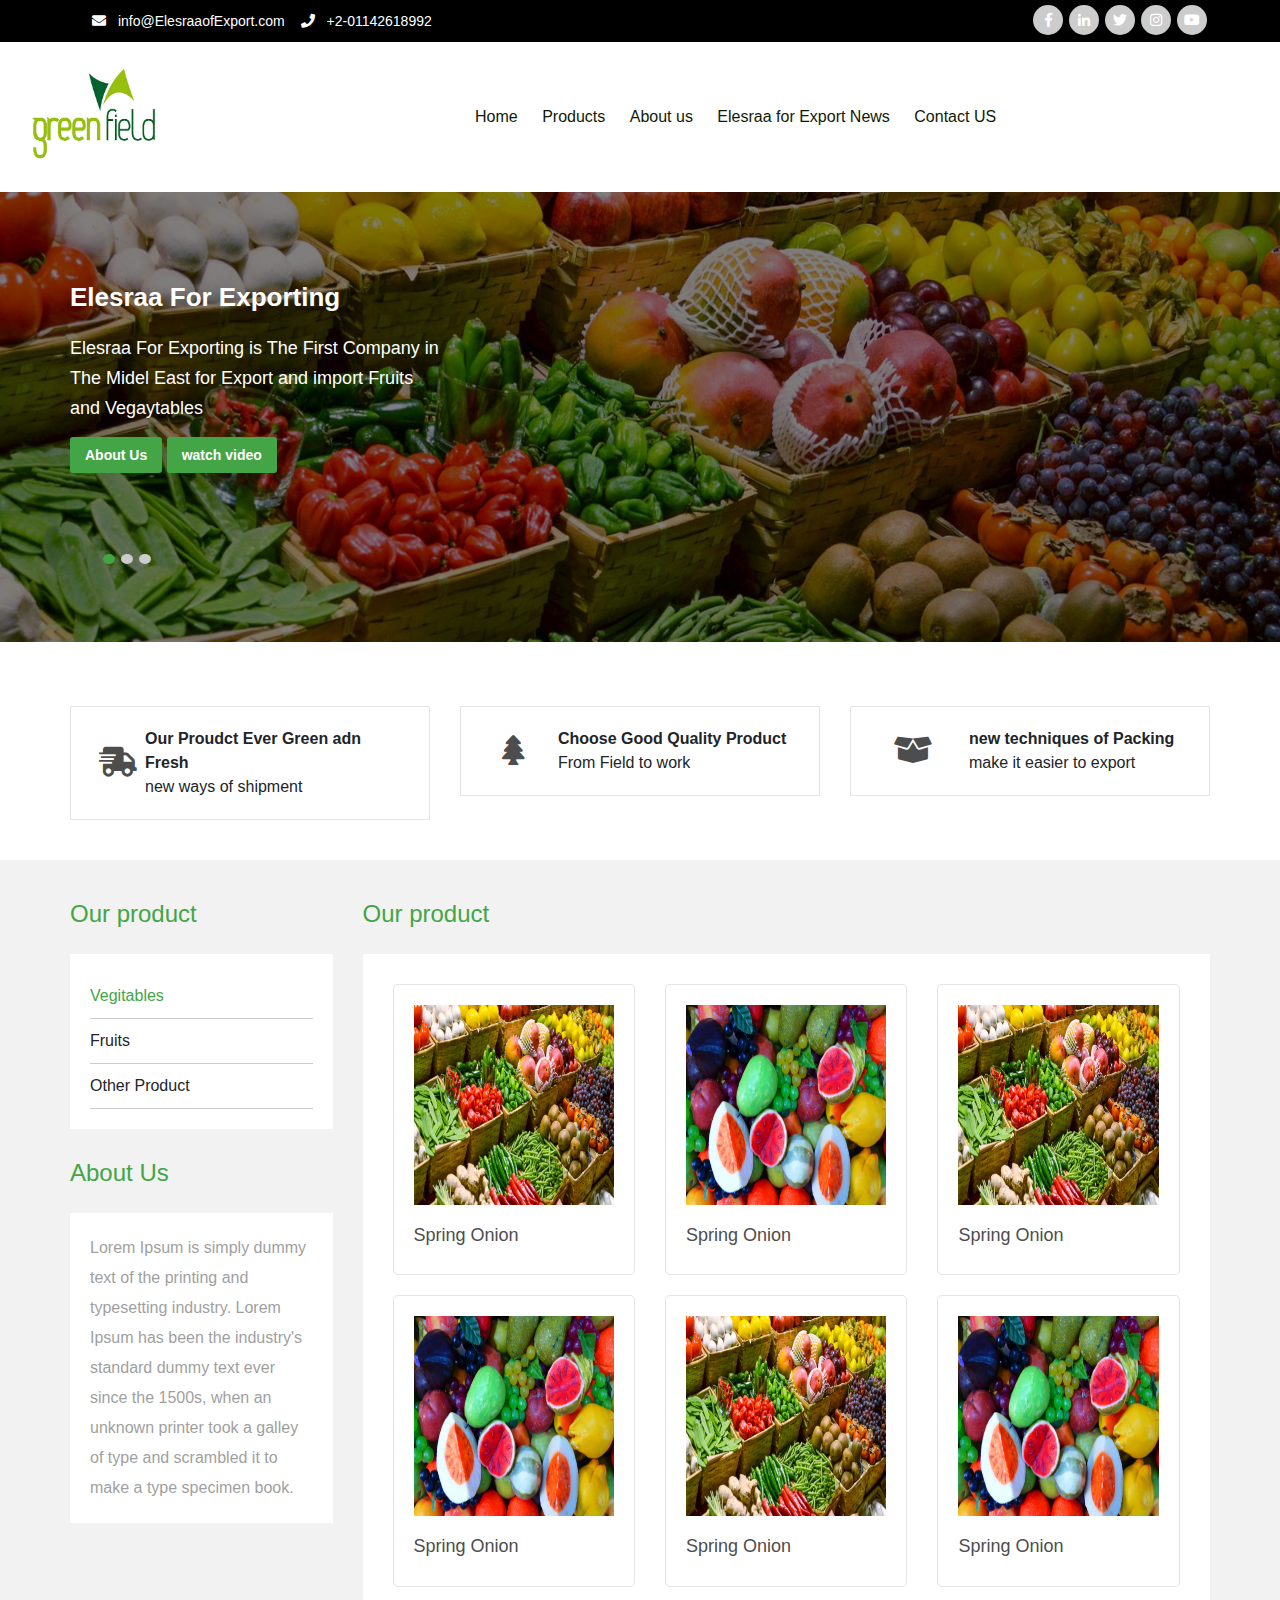
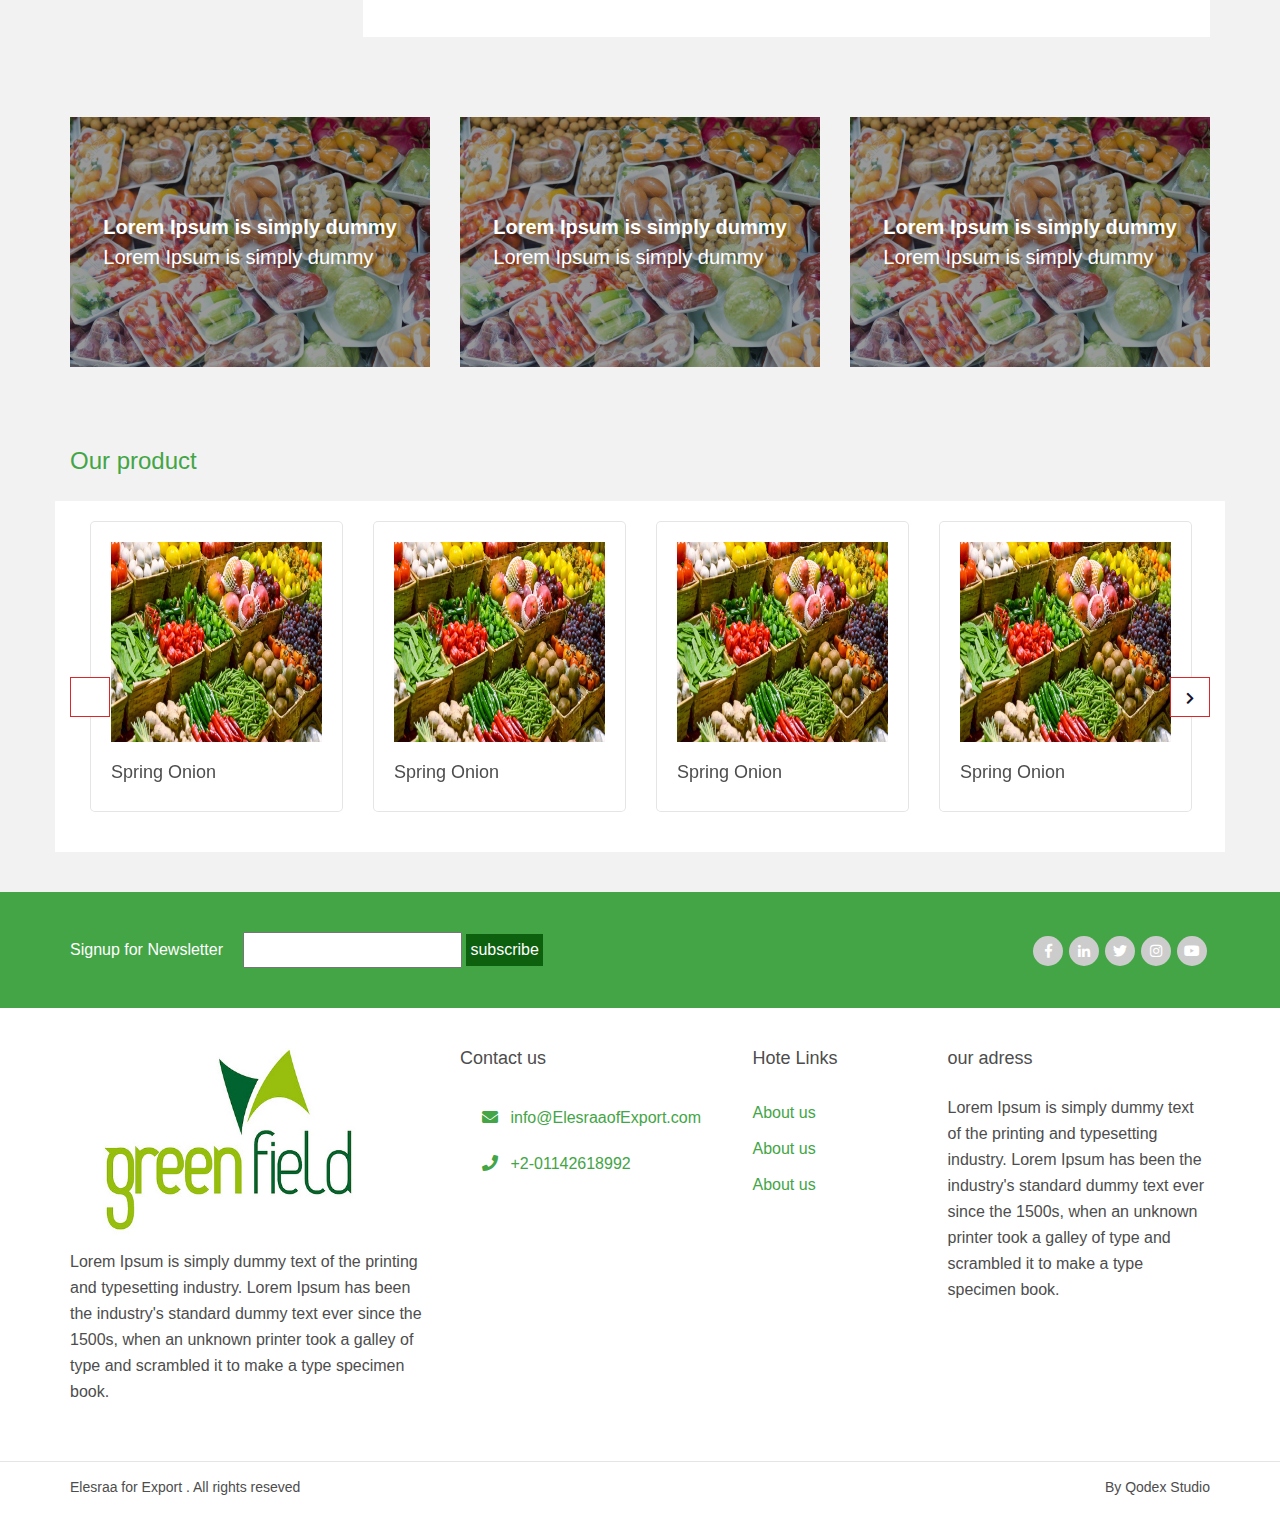
==== index.html @ f4e99489 "V" ====
<!DOCTYPE html>
<html lang="en">

<head>
    <meta charset="utf-8">
    <meta http-equiv="X-UA-Compatible" content="IE=edge">
    <meta name="viewport" content="width=device-width, initial-scale=1">
    <title> Green Field </title>


    <link rel="stylesheet" href="css/fontawesome-all.css" />
    <link rel="stylesheet" href="css/bootstrap.min.css" />
    <link rel="stylesheet" href="css/slick.css" />
    <link rel="stylesheet" href="css/them.css" />

    <!--[if lt IE 9]>
      <script src="https://oss.maxcdn.com/html5shiv/3.7.3/html5shiv.min.js"></script>
      <script src="https://oss.maxcdn.com/respond/1.4.2/respond.min.js"></script>
    <![endif]-->

</head>

<body>
    <!--=01= Start Navigation-->
    <div class="navigation">
        <div class="container">
            <div class="navigation_content flex-row justify-content-between">
                <ul class="info list-inline flex-row">
                    <li><a href="#"> <i class="fas fa-envelope"></i> info@ElesraaofExport.com</a></li>
                    <li> <a><i class="fas fa-phone"></i> +2-01142618992</a></li>
                </ul>
                <ul class="social_media list-inline">
                    <li> <a href="#" target="_blank" title="Facebook" class="fab fa-facebook-f"></a></li>
                    <li> <a href="#" target="_blank" title="linkedin " class="fab fa-linkedin-in"></a></li>
                    <li> <a href="#" target="_blank" title="twitter " class="fab fa-twitter"></a></li>
                    <li> <a href="#" target="_blank" title="instagram" class="fab fa-instagram"></a></li>
                    <li> <a href="#" target="_blank" title="youtube" class="fab fa-youtube"></a></li>
                </ul>
            </div>
        </div>
    </div>
    <!--=01= End Navigation-->

    <!--=02= Start Navbar-->
    <nav class="nanbar">
        <div class="container-fluid">
            <div class="nanbar_content ">
                <a class="navbar_brand" href="index.html"> <img src="img/logo.png" > </a>
                <div class="nanbar_overlay">
                    <ul class="nanbar_menu list-unstyled ">
                        <li><a href="index.html">Home</a></li>
                        <li><a href="product.html">Products</a></li>
                        <li><a href="about-us.html">About us</a></li>
                        <li><a href="news-details.html">Elesraa for Export News</a></li>
                        <li><a href="contact-us.html">Contact US</a></li>
                    </ul>
                </div>

                <div class="navbar_button">
                    <i class="fas fa-bars"></i>
                </div>
            </div>
        </div>
    </nav>
    <!--=02= End Navbar-->


    <!--=03= Start Slider-->
    <div class="Header header_slider-js slider_dots">
        <div class="header_content " data-src="img/header1.png">
            <div class="container">
                <h1>Elesraa For Exporting</h1>
                <p>Elesraa For Exporting is The First Company in <br> The Midel East for Export and import Fruits<br> and Vegaytables</p>
                <div class="slider_button">
                    <a href="#" title="Read More" class="button">  About Us</a>
                    <a href="#" class="button"> watch video </a>
                </div>
            </div>
        </div>

        <div class="header_content" data-src="img/bg-slider.png">
            <div class="container">
                <h1>Elesraa For Exporting</h1>
                <p>Elesraa For Exporting is The First Company in <br> The Midel East for Export and import Fruits<br> and Vegaytables</p>
                <div class="slider_button">
                    <a href="#" title="Read More" class="button">  About Us</a>
                    <a href="#" class="button"> watch video </a>
                </div>
            </div>
        </div>

        <div class="header_content" data-src="img/bg-slider.png">
            <div class="container">
                <p>Elesraa For Exporting is The First Company in <br> The Midel East for Export and import Fruits<br> and Vegaytables</p>
                <div class="slider_button">
                    <a href="#" title="Read More" class="button">  About Us</a>
                    <a href="#" class="button"> watch video </a>
                </div>
            </div>
        </div>

    </div>
    <!--=03= End Slider-->

    <!--=04= Start  Our_services -->
    <section class="our_services">
        <div class="container">

            <div class="row">
                <!-- Start Block -->
                <div class="col-sm-12 col-md-6 col-lg-4">
                    <div class="block">
                        <aside class="block_img">
                            <i class="fas fa-shipping-fast"></i>
                        </aside>
                        <ul class="list-unstyled">
                            <li><b>Our Proudct  Ever Green adn Fresh</b></li>
                            <li>new ways of shipment</li>
                        </ul>
                    </div>
                </div>
                <!-- End Block -->

                <!-- Start Block -->
                <div class="col-sm-12 col-md-6 col-lg-4">
                    <div class="block">
                        <aside class="block_img">
                            <i class="fas fa-tree"></i>
                        </aside>
                        <ul class="list-unstyled">
                            <li><b>Choose Good Quality Product</b></li>
                            <li>From Field to work</li>
                        </ul>
                    </div>
                </div>
                <!-- End Block -->

                <!-- Start Block -->
                <div class="col-sm-12 col-md-6 col-lg-4">
                    <div class="block">
                        <aside class="block_img">
                            <i class="fas fa-box-open"></i>
                        </aside>
                        <ul class="list-unstyled">
                            <li><b>new techniques of Packing</b></li>
                            <li>make it easier to export</li>
                        </ul>
                    </div>
                </div>
                <!-- End Block -->
            </div>
        </div>

    </section>
    <!--=04= End  Our_services -->


    <!--=05= Start Our Product-->
    <section class="our_product">
        <div class="container">
            <div class="row">

                <!-- Start Sidebar-->
                <div class="col-sm-12 col-md-3 sidebar">
                    <h2 class="home_title">Our product</h2>
                    <ul class="list-unstyled">
                        <li data-class="product_tab1">Vegitables </li>
                        <li data-class="product_tab2">Fruits </li>
                        <li data-class="product_tab3">Other Product </li>
                    </ul>
                    <aside class="about_us">

                        <h2 class="home_title">About Us</h2>
                        <p> Lorem Ipsum is simply dummy text of the printing and typesetting industry. Lorem Ipsum has been the industry's standard dummy text ever since the 1500s, when an unknown printer took a galley of type and scrambled it to make a type specimen book.
                        </p>
                    </aside>

                </div>
                <!-- End Sidebar-->

                <!-- Start Blocks of Product-->
                <div class="col-sm-12 col-md-9">
                    <h2 class="home_title">Our product</h2>

                    <!-- Start All Tabs-->
                    <div class="all_tabs">

                        <!-- Start product Tab1-->
                        <div class="product_tab-content product_tab1">
                            <div class="row">

                                <!-- Start product Block-->
                                <div class="col-sm-12 col-md-6 col-lg-4">
                                    <div class="product_block">
                                        <div class="product_block-img">
                                            <img alt="our Product" src="img/header1.png">
                                        </div>
                                        <h3 class="product_block-title">Spring Onion</h3>
                                    </div>
                                </div>
                                <!-- End product Block-->

                                <!-- Start product Block-->
                                <div class="col-sm-12 col-md-6 col-lg-4">
                                    <div class="product_block">
                                        <div class="product_block-img">
                                            <img alt="our Product" src="img/services-farming.png">
                                        </div>
                                        <h3 class="product_block-title">Spring Onion</h3>
                                    </div>
                                </div>
                                <!-- End product Block-->

                                <!-- Start product Block-->
                                <div class="col-sm-12 col-md-6 col-lg-4">
                                    <div class="product_block">
                                        <div class="product_block-img">
                                            <img alt="our Product" src="img/header1.png">
                                        </div>
                                        <h3 class="product_block-title">Spring Onion</h3>
                                    </div>
                                </div>
                                <!-- End product Block-->

                                <!-- Start product Block-->
                                <div class="col-sm-12 col-md-6 col-lg-4">
                                    <div class="product_block">
                                        <div class="product_block-img">
                                            <img alt="our Product" src="img/services-farming.png">
                                        </div>
                                        <h3 class="product_block-title">Spring Onion</h3>
                                    </div>
                                </div>
                                <!-- End product Block-->

                                <!-- Start product Block-->
                                <div class="col-sm-12 col-md-6 col-lg-4">
                                    <div class="product_block">
                                        <div class="product_block-img">
                                            <img alt="our Product" src="img/header1.png">
                                        </div>
                                        <h3 class="product_block-title">Spring Onion</h3>
                                    </div>
                                </div>
                                <!-- End product Block-->

                                <!-- Start product Block-->
                                <div class="col-sm-12 col-md-6 col-lg-4">
                                    <div class="product_block">
                                        <div class="product_block-img">
                                            <img alt="our Product" src="img/services-farming.png">
                                        </div>
                                        <h3 class="product_block-title">Spring Onion</h3>
                                    </div>
                                </div>
                                <!-- End product Block-->

                            </div>
                        </div>
                        <!-- End product Tab1-->


                        <!-- Start product Tab2-->
                        <div class="product_tab-content product_tab2">
                            <div class="row">

                                <!-- Start product Block-->
                                <div class="col-sm-12 col-md-6 col-lg-4">
                                    <div class="product_block">
                                        <div class="product_block-img">
                                            <img alt="our Product" src="img/services-farming.png">
                                        </div>
                                        <h3 class="product_block-title">Spring Onion</h3>
                                    </div>
                                </div>
                                <!-- End product Block-->

                                <!-- Start product Block-->
                                <div class="col-sm-12 col-md-6 col-lg-4">
                                    <div class="product_block">
                                        <div class="product_block-img">
                                            <img alt="our Product" src="img/services-farming.png">
                                        </div>
                                        <h3 class="product_block-title">Spring Onion</h3>
                                    </div>
                                </div>
                                <!-- End product Block-->

                            </div>
                        </div>
                        <!-- End product Tab2-->


                        <!-- Start product Tab3-->
                        <div class="product_tab-content product_tab3">
                            <div class="row">

                                <!-- Start product Block-->
                                <div class="col-sm-12 col-md-6 col-lg-4">
                                    <div class="product_block">
                                        <div class="product_block-img">
                                            <img alt="our Product" src="img/services-farming.png">
                                        </div>
                                        <h3 class="product_block-title">Spring Onion</h3>
                                    </div>
                                </div>
                                <!-- End product Block-->

                                <!-- Start product Block-->
                                <div class="col-sm-12 col-md-6 col-lg-4">
                                    <div class="product_block">
                                        <div class="product_block-img">
                                            <img alt="our Product" src="img/services-farming.png">
                                        </div>
                                        <h3 class="product_block-title">Spring Onion</h3>
                                    </div>
                                </div>
                                <!-- End product Block-->

                            </div>
                        </div>
                        <!-- End product Tab3-->


                    </div>
                    <!-- End All Tabs-->

                </div>
                <!-- End Blocks of Product-->

            </div>
        </div>
    </section>
    <!--=05= End Our Product-->

    <!--=06= Start Media-->
    <section class="sale">
        <div class="container">
            <div class="row">

                <!--Start Block 1-->
                <div class="col-sm-12 col-md-6 col-lg-4">
                    <aside class="sale_block" data-src="img/services-packing.png">
                        <ul class="list-unstyled">
                            <li><b> Lorem Ipsum is simply dummy</b></li>
                            <li> Lorem Ipsum is simply dummy</li>
                        </ul>
                    </aside>
                </div>
                <!--End Block 1-->


                <!--Start Block 1-->
                <div class="col-sm-12 col-md-6 col-lg-4">
                    <aside class="sale_block" data-src="img/services-packing.png">
                        <ul class="list-unstyled">
                            <li><b> Lorem Ipsum is simply dummy</b></li>
                            <li> Lorem Ipsum is simply dummy</li>
                        </ul>
                    </aside>
                </div>
                <!--End Block 1-->

                <!--Start Block 1-->
                <div class="col-sm-12 col-md-6 col-lg-4">
                    <aside class="sale_block" data-src="img/services-packing.png">
                        <ul class="list-unstyled">
                            <li><b> Lorem Ipsum is simply dummy</b></li>
                            <li> Lorem Ipsum is simply dummy</li>
                        </ul>
                    </aside>
                </div>
                <!--End Block 1-->



            </div>
        </div>
    </section>
    <!--=06= End Media-->



    <!--=07= Start Other Product-->
    <section class="other_product">
        <div class="container">
            <h2 class="home_title">Our product</h2>

            <div class="row other_product-js slider_custum_button">

                <!--Start Block 1-->
                <div class="col-md">
                    <div class="product_block">
                        <div class="product_block-img">
                            <img alt="our Product" src="img/header1.png">
                        </div>
                        <h3 class="product_block-title">Spring Onion</h3>
                    </div>
                </div>
                <!--End Block 1-->

                <!--Start Block 1-->
                <div class="col-md">
                    <div class="product_block">
                        <div class="product_block-img">
                            <img alt="our Product" src="img/header1.png">
                        </div>
                        <h3 class="product_block-title">Spring Onion</h3>
                    </div>
                </div>
                <!--End Block 1-->

                <!--Start Block 1-->
                <div class="col-md">
                    <div class="product_block">
                        <div class="product_block-img">
                            <img alt="our Product" src="img/header1.png">
                        </div>
                        <h3 class="product_block-title">Spring Onion</h3>
                    </div>
                </div>
                <!--End Block 1-->


                <!--Start Block 1-->
                <div class="col-md">
                    <div class="product_block">
                        <div class="product_block-img">
                            <img alt="our Product" src="img/header1.png">
                        </div>
                        <h3 class="product_block-title">Spring Onion</h3>
                    </div>
                </div>
                <!--End Block 1-->


                <!--Start Block 1-->
                <div class="col-md">
                    <div class="other_product-block">
                        <div class="other_product-img">
                            <img alt="our Product" src="img/services-farming.png">
                        </div>
                        <h3> green onion </h3>
                    </div>
                </div>
                <!--End Block 1-->

                <!--Start Block 1-->
                <div class="col-md">
                    <div class="other_product-block">
                        <div class="other_product-img">
                            <img alt="our Product" src="img/services-farming.png">
                        </div>
                        <h3> green onion </h3>
                    </div>
                </div>
                <!--End Block 1-->

            </div>
        </div>
    </section>
    <!--=07= End Other Product-->


    <!--=08= Start Subscribe-->
    <section class="subscribe">
        <div class="container">
            <div class="subscribe_content">
                <div class="email">
                    <span> Signup for Newsletter </span>
                    <aside class="email_input">
                        <input type="text">
                        <button type="submit">subscribe</button>
                    </aside>
                </div>
                <ul class="social_media list-inline list-unstyled">
                    <li> <a href="#" target="_blank" title="Facebook" class="fab fa-facebook-f"></a></li>
                    <li> <a href="#" target="_blank" title="linkedin " class="fab fa-linkedin-in"></a></li>
                    <li> <a href="#" target="_blank" title="twitter " class="fab fa-twitter"></a></li>
                    <li> <a href="#" target="_blank" title="instagram" class="fab fa-instagram"></a></li>
                    <li> <a href="#" target="_blank" title="youtube" class="fab fa-youtube"></a></li>
                </ul>

            </div>
        </div>
    </section>
    <!--=08= Start Subscribe-->


    <!--=09= Start Footer-->
    <footer>
        <div class="container">
            <div class="row">

                <!--start Column 1-->
                <div class="col-sm-12 col-md-6 col-lg-4">
                    <aside class="logo_img">
                        <img src="img/logo.png">
                    </aside>
                    <p> Lorem Ipsum is simply dummy text of the printing and typesetting industry. Lorem Ipsum has been the industry's standard dummy text ever since the 1500s, when an unknown printer took a galley of type and scrambled it to make a type specimen book.
                    </p>
                </div>
                <!--End Column 1-->

                <!--start Column 2-->
                <div class="col-sm-12 col-md-6 col-lg-3">
                    <h2> Contact us</h2>
                    <ul class="info">
                        <li><a href="#"><i class="fas fa-envelope"></i> info@ElesraaofExport.com</a></li>
                        <li><a href="#"><i class="fas fa-phone"></i> +2-01142618992</a></li>
                    </ul>

                </div>
                <!--End Column 2-->

                <!--start Column 3-->
                <div class="col-sm-12 col-md-6 col-lg-2">
                    <h2>Hote Links</h2>
                    <ul class="list-unstyled">
                        <li> <a href="#">About us</a></li>
                        <li> <a href="#">About us</a></li>
                        <li> <a href="#">About us</a></li>
                    </ul>
                </div>
                <!--End Column 3-->

                <!--start Column 4-->
                <div class="col-sm-12 col-md-6 col-lg-3">

                    <h2>our adress</h2>
                    <p> Lorem Ipsum is simply dummy text of the printing and typesetting industry. Lorem Ipsum has been the industry's standard dummy text ever since the 1500s, when an unknown printer took a galley of type and scrambled it to make a type specimen book.
                    </p>
                </div>
                <!--End Column 4-->

            </div>
        </div>
    </footer>
    <!--=09= End Footer-->

    <!--=010= Start Copyright-->
    <section class="copyright">
        <div class="container">
            <div class="copyright_content">
                <span>Elesraa for Export . All rights reseved</span>
                <span> By <a href="#"> Qodex Studio</a></p>
            </div>
        </div>
    </section>
    <!--=010= End Copyright-->


    <script src="js/jquery-1.12.1.min.js"></script>
    <script src="js/popper.min.js"></script>
    <script src="js/bootstrap.min.js"></script>
    <script src="js/slick.js"></script>
    <script src="js/script.js"></script>

</body>

</html>
---- css/them.css ----
/***Navigation Layout****/
/*Media Query*/
/*Box Shadow*/
/***Container Widt***/
@media (min-width: 992px) {
  .container {
    max-width: 1170px; } }

/*Glopal Style*/
button {
  border: 0;
  cursor: pointer; }

img {
  height: auto;
  max-width: 100%; }

.home_title {
  font-size: 24px;
  font-weight: 500;
  margin: 0;
  color: #43A546;
  margin-bottom: 25px; }

.home_title-blue h3 {
  color: #43A546; }
.home_title-blue p {
  color: #1F3847; }

.home_title-white h3 {
  color: #fff; }
.home_title-white p {
  color: #fff; }

[data-src] {
  -webkit-background-size: cover;
  background-size: cover; }

/********Glopal Class******/
.flex-row {
  display: flex;
  flex-wrap: wrap; }

.list-unstyled {
  padding-left: 0;
  list-style: none;
  margin: 0;
  padding: 0; }

a,
a:hover {
  text-decoration: none; }

.button, .button-blue, .advanced_search-button,
.our_student-button, .glopal_form-button, .navigation .navigation_content .language, .nanbar_menu li a, .navbar_button, .carousel a[class*="carousel"], .carousel a[class*="carousel"]:before, .our_product-js .slick-arrow, .our_product-js .slick-arrow:before, .our_company-js .slick-arrow, .our_company-js .slick-arrow:before, .our_services .block, .our_services .block .block_img i, .our_services .block ul li, .contact_us-form button, .product_Block .product_Block-title, footer ul li a, .social_media li a, .go_up {
  transition: all ease-in-out 0.3s; }

.head_page:before, .carousel .carousel-item:after, .header_content:before, .sale .sale_block:before {
  position: absolute;
  content: "";
  display: block;
  height: 100%;
  width: 100%;
  top: 0;
  left: 0; }

.advanced_search-button:before,
.our_student-button:before, .glopal_form-button:before, .carousel a[class*="carousel"]:before, .slider_custum_button .slick-prev:before {
  position: absolute;
  display: block;
  font-family: "FontAwesome"; }

.our_services, .our_product, .sale, .other_product, .subscribe {
  padding: 40px 0; }

ul {
  margin: 0;
  padding: 0; }

/*Start Glopal Style For Single Page*/
.singl_page-content {
  padding: 50px 0; }

.single_page-head {
  background-color: #ecffd1;
  padding: 50px 0; }
  .single_page-head h1 {
    text-align: center;
    font-size: 24px;
    font-weight: 600;
    color: #db272c; }

.singl_page-subtitle {
  font-size: 20px;
  font-weight: 600; }

.singl_page-paragraph {
  font-size: 16px;
  line-height: 30px;
  color: #737272; }

/*End Glopal Style For Single Page*/
/*****Font******/
p,
a,
h1,
h2,
h3,
h4,
h5,
h6,
span {
  font-family: 'Montserrat', sans-serif; }

/*Media Query*/
/*Box Shadow*/
/***Container Widt***/
@media (min-width: 992px) {
  .container {
    max-width: 1170px; } }

/*Glopal Style*/
button {
  border: 0;
  cursor: pointer; }

img {
  height: auto;
  max-width: 100%; }

.home_title {
  font-size: 24px;
  font-weight: 500;
  margin: 0;
  color: #43A546;
  margin-bottom: 25px; }

.home_title-blue h3 {
  color: #43A546; }
.home_title-blue p {
  color: #1F3847; }

.home_title-white h3 {
  color: #fff; }
.home_title-white p {
  color: #fff; }

[data-src] {
  -webkit-background-size: cover;
  background-size: cover; }

/********Glopal Class******/
.flex-row {
  display: flex;
  flex-wrap: wrap; }

.list-unstyled {
  padding-left: 0;
  list-style: none;
  margin: 0;
  padding: 0; }

a,
a:hover {
  text-decoration: none; }

.button, .button-blue, .advanced_search-button,
.our_student-button, .glopal_form-button, .navigation .navigation_content .language, .nanbar_menu li a, .navbar_button, .carousel a[class*="carousel"], .carousel a[class*="carousel"]:before, .our_product-js .slick-arrow, .our_product-js .slick-arrow:before, .our_company-js .slick-arrow, .our_company-js .slick-arrow:before, .our_services .block, .our_services .block .block_img i, .our_services .block ul li, .contact_us-form button, .product_Block .product_Block-title, footer ul li a, .social_media li a, .go_up {
  transition: all ease-in-out 0.3s; }

.head_page:before, .carousel .carousel-item:after, .header_content:before, .sale .sale_block:before {
  position: absolute;
  content: "";
  display: block;
  height: 100%;
  width: 100%;
  top: 0;
  left: 0; }

.advanced_search-button:before,
.our_student-button:before, .glopal_form-button:before, .carousel a[class*="carousel"]:before, .slider_custum_button .slick-prev:before {
  position: absolute;
  display: block;
  font-family: "FontAwesome"; }

.our_services, .our_product, .sale, .other_product, .subscribe {
  padding: 40px 0; }

ul {
  margin: 0;
  padding: 0; }

/*Start Glopal Style For Single Page*/
.singl_page-content {
  padding: 50px 0; }

.single_page-head {
  background-color: #ecffd1;
  padding: 50px 0; }
  .single_page-head h1 {
    text-align: center;
    font-size: 24px;
    font-weight: 600;
    color: #db272c; }

.singl_page-subtitle {
  font-size: 20px;
  font-weight: 600; }

.singl_page-paragraph {
  font-size: 16px;
  line-height: 30px;
  color: #737272; }

/*End Glopal Style For Single Page*/
/*****Font******/
p,
a,
h1,
h2,
h3,
h4,
h5,
h6,
span {
  font-family: 'Montserrat', sans-serif; }

.button:focus {
  outline: none !important; }

.button {
  padding: 10px 15px;
  font-size: 14px;
  font-weight: 600;
  background-color: #43A546;
  border-radius: 3px;
  color: #fff; }
  .button:hover {
    background-color: #db272c;
    color: #fff; }

.button-blue {
  padding: 10px 15px;
  font-size: 14px;
  font-weight: 500;
  background-color: #db272c;
  border-radius: 3px;
  color: #fff; }
  .button-blue:hover {
    color: #fff;
    background-color: #43A546; }

.advanced_search-button,
.our_student-button {
  background-color: #db272c;
  padding-right: 40px;
  position: relative;
  margin: 0 auto;
  display: inline-block;
  margin-top: 20px; }
  .advanced_search-button:hover,
  .our_student-button:hover {
    background-color: #43A546; }
  .advanced_search-button:before,
  .our_student-button:before {
    content: "\f101";
    color: #fff;
    right: 15px; }

.glopal_form-button {
  background-color: #db272c;
  padding-right: 40px;
  position: relative;
  margin: 0 auto;
  display: inline-block;
  margin-top: 20px; }
  .glopal_form-button:hover {
    background-color: #43A546; }
  .glopal_form-button:before {
    content: "\f1d8";
    color: #fff;
    right: 15px; }

/*****Blog Button****/
@media (min-width: 992px) {
  #menu_blog {
    position: relative;
    z-index: 9;
    text-align: center;
    color: #fff; } }
@media (min-width: 992px) {
  #menu_blog:before {
    content: "";
    top: -9px;
    bottom: -9px;
    right: 0;
    left: 0;
    position: absolute;
    width: 100%;
    z-index: -1;
    border-radius: 3px;
    background-color: #db272c; } }
@media (min-width: 992px) {
  #menu_blog:hover:before {
    background-color: #43A546; } }

/*Start Navigation*/
.navigation {
  justify-content: space-between;
  background-color: #000;
  color: #fff;
  font-size: 14px;
  padding: 4px 0; }
  .navigation .navigation_content {
    justify-content: space-between; }
    @media (max-width: 576px) {
      .navigation .navigation_content {
        justify-content: center;
        align-content: center; } }
    .navigation .navigation_content li a {
      color: #fff;
      @extnd %transition; }
    .navigation .navigation_content .language {
      height: 28px;
      line-height: 28px;
      padding: 0 5px;
      border-radius: 3px;
      background-color: #db272c;
      color: #fff;
      font-weight: 500;
      font-size: 18px; }
      .navigation .navigation_content .language:hover {
        box-shadow: 0 0 10px #fff; }
    .navigation .navigation_content .contact_button {
      background-color: #db272c;
      border-radius: 3px;
      padding: 0 8px;
      line-height: 30px;
      color: #fff;
      font-size: 14px; }
      .navigation .navigation_content .contact_button:hover {
        box-shadow: 0 0 10px #fff; }

.info {
  line-height: 34px;
  margin: 0 10px; }
  @media (max-width: 576px) {
    .info {
      margin: 0;
      justify-content: center; } }
  .info li {
    margin: 0 4px; }
    .info li i {
      margin: 0 8px; }

/*End Navigation*/
/*Media Query*/
/*Box Shadow*/
/***Container Widt***/
@media (min-width: 992px) {
  .container {
    max-width: 1170px; } }

/*Glopal Style*/
button {
  border: 0;
  cursor: pointer; }

img {
  height: auto;
  max-width: 100%; }

.home_title {
  font-size: 24px;
  font-weight: 500;
  margin: 0;
  color: #43A546;
  margin-bottom: 25px; }

.home_title-blue h3 {
  color: #43A546; }
.home_title-blue p {
  color: #1F3847; }

.home_title-white h3 {
  color: #fff; }
.home_title-white p {
  color: #fff; }

[data-src] {
  -webkit-background-size: cover;
  background-size: cover; }

/********Glopal Class******/
.flex-row {
  display: flex;
  flex-wrap: wrap; }

.list-unstyled {
  padding-left: 0;
  list-style: none;
  margin: 0;
  padding: 0; }

a,
a:hover {
  text-decoration: none; }

.button, .button-blue, .advanced_search-button,
.our_student-button, .glopal_form-button, .navigation .navigation_content .language, .nanbar_menu li a, .navbar_button, .carousel a[class*="carousel"], .carousel a[class*="carousel"]:before, .our_product-js .slick-arrow, .our_product-js .slick-arrow:before, .our_company-js .slick-arrow, .our_company-js .slick-arrow:before, .our_services .block, .our_services .block .block_img i, .our_services .block ul li, .contact_us-form button, .product_Block .product_Block-title, footer ul li a, .social_media li a, .go_up {
  transition: all ease-in-out 0.3s; }

.head_page:before, .carousel .carousel-item:after, .header_content:before, .sale .sale_block:before {
  position: absolute;
  content: "";
  display: block;
  height: 100%;
  width: 100%;
  top: 0;
  left: 0; }

.advanced_search-button:before,
.our_student-button:before, .glopal_form-button:before, .carousel a[class*="carousel"]:before, .slider_custum_button .slick-prev:before {
  position: absolute;
  display: block;
  font-family: "FontAwesome"; }

.our_services, .our_product, .sale, .other_product, .subscribe {
  padding: 40px 0; }

ul {
  margin: 0;
  padding: 0; }

/*Start Glopal Style For Single Page*/
.singl_page-content {
  padding: 50px 0; }

.single_page-head {
  background-color: #ecffd1;
  padding: 50px 0; }
  .single_page-head h1 {
    text-align: center;
    font-size: 24px;
    font-weight: 600;
    color: #db272c; }

.singl_page-subtitle {
  font-size: 20px;
  font-weight: 600; }

.singl_page-paragraph {
  font-size: 16px;
  line-height: 30px;
  color: #737272; }

/*End Glopal Style For Single Page*/
/*****Font******/
p,
a,
h1,
h2,
h3,
h4,
h5,
h6,
span {
  font-family: 'Montserrat', sans-serif; }

/**Start Navbar**/
.nanbar_content {
  height: 150px;
  display: flex;
  flex-wrap: nowrap;
  justify-content: space-between; }

.nanbar_overlay {
  display: block; }
  @media (max-width: 992px) {
    .nanbar_overlay {
      position: fixed;
      background-color: rgba(0, 0, 0, 0.52);
      width: 100%;
      height: 100vh;
      z-index: 9999;
      top: 0;
      bottom: 0;
      left: 0;
      right: 0;
      display: none; } }

.nanbar_menu {
  line-height: 150px;
  /*Menu For Descktop*/
  /*Menu For Mobile*/ }
  @media (min-width: 992px) {
    .nanbar_menu {
      width: 800px;
      position: relative;
      display: block; } }
  @media (max-width: 992px) {
    .nanbar_menu {
      overflow-y: auto;
      width: 260px;
      height: 100vh;
      position: fixed;
      z-index: 9999;
      right: -260px;
      /*Change*/
      top: 0;
      background-color: #43A546;
      display: block; } }
  .nanbar_menu li {
    /**For Mobile*/
    /**For Mobile*/ }
    @media (min-width: 992px) {
      .nanbar_menu li {
        display: inline-block;
        position: relative;
        cursor: pointer; } }
    @media (max-width: 992px) {
      .nanbar_menu li {
        display: block;
        position: relative;
        cursor: pointer;
        padding-right: 10px;
        /*Change*/ } }
    .nanbar_menu li a {
      font-size: 16px;
      color: #111a04;
      padding: 0 10px;
      /**For Descktop**/
      /**For Mobile**/ }
      @media (min-width: 992px) {
        .nanbar_menu li a:hover {
          color: #db272c; } }
      @media (max-width: 992px) {
        .nanbar_menu li a {
          color: #fff;
          border-bottom: 1px solid rgba(255, 255, 255, 0.35);
          display: block;
          line-height: 45px; } }
      @media (max-width: 992px) {
        .nanbar_menu li a i {
          position: absolute;
          right: 20px;
          /*Change*/
          top: 10px; } }

/**End Dropdown link**/
/***Start navbar_dropdown**/
.navbar_dropdown-menu {
  /*Dropdown Menu For Descktop*/
  /*Dropdown Menu For Mobile*/ }
  @media (min-width: 992px) {
    .navbar_dropdown-menu {
      display: none;
      line-height: 24px;
      position: absolute;
      top: 80px;
      z-index: 99;
      background: #fff;
      box-shadow: 0 0 3px rgba(18, 68, 98, 0.2);
      border-radius: 3px;
      padding: 0;
      width: 200px; } }
  @media (max-width: 992px) {
    .navbar_dropdown-menu {
      padding: 0;
      line-height: 24px;
      width: 100%; } }
  .navbar_dropdown-menu li {
    /*Dropdown Menu =Li=  For Mobile*/ }
    @media (min-width: 992px) {
      .navbar_dropdown-menu li {
        display: block;
        border-bottom: 1px solid rgba(0, 0, 0, 0.2);
        padding: 5px 0; }
        .navbar_dropdown-menu li:last-child {
          border: 0; } }
    .navbar_dropdown-menu li a {
      font-size: 14px;
      padding-left: 10px;
      margin-bottom: 6px;
      display: block; }

.dropdown_link-inside .navbar_dropdown-menu {
  top: 0;
  left: 100%;
  /*Change*/ }

@media (min-width: 992px) {
  .navbar_dropdown-menu i {
    transform: rotate(-90deg); } }

.dropdown_link-inside i {
  position: absolute;
  right: 10px;
  top: 15px; }

.dropdown_link i {
  padding-left: 8px; }

/***End navbar_dropdown**/
/****Button***/
.navbar_button {
  line-height: 100px;
  font-size: 22px;
  display: none;
  cursor: pointer;
  color: #43A546; }
  .navbar_button:hover {
    color: #db272c; }
  @media (max-width: 992px) {
    .navbar_button {
      display: block; } }

/**End Navbar**/
.navbar_brand {
  height: 100px;
  line-height: 150px;
  display: block; }
  .navbar_brand img {
    max-height: 100%;
    max-width: 100%; }

/****Head of All Pages******/
.head_page {
  height: 150px;
  display: flex;
  justify-content: center;
  align-items: center;
  position: relative; }
  .head_page:before {
    background-color: rgba(0, 0, 0, 0.6); }
  .head_page h1 {
    position: relative;
    z-index: 3;
    color: #fff;
    font-size: 26px;
    font-weight: 500; }
    @media (min-width: 768px) {
      .head_page h1 {
        font-size: 22px; } }

/***Header Layout****/
/*Media Query*/
/*Box Shadow*/
/***Container Widt***/
@media (min-width: 992px) {
  .container {
    max-width: 1170px; } }

/*Glopal Style*/
button {
  border: 0;
  cursor: pointer; }

img {
  height: auto;
  max-width: 100%; }

.home_title {
  font-size: 24px;
  font-weight: 500;
  margin: 0;
  color: #43A546;
  margin-bottom: 25px; }

.home_title-blue h3 {
  color: #43A546; }
.home_title-blue p {
  color: #1F3847; }

.home_title-white h3 {
  color: #fff; }
.home_title-white p {
  color: #fff; }

[data-src] {
  -webkit-background-size: cover;
  background-size: cover; }

/********Glopal Class******/
.flex-row {
  display: flex;
  flex-wrap: wrap; }

.list-unstyled {
  padding-left: 0;
  list-style: none;
  margin: 0;
  padding: 0; }

a,
a:hover {
  text-decoration: none; }

.button, .button-blue, .advanced_search-button,
.our_student-button, .glopal_form-button, .navigation .navigation_content .language, .nanbar_menu li a, .navbar_button, .carousel a[class*="carousel"], .carousel a[class*="carousel"]:before, .our_product-js .slick-arrow, .our_product-js .slick-arrow:before, .our_company-js .slick-arrow, .our_company-js .slick-arrow:before, .our_services .block, .our_services .block .block_img i, .our_services .block ul li, .contact_us-form button, .product_Block .product_Block-title, footer ul li a, .social_media li a, .go_up {
  transition: all ease-in-out 0.3s; }

.head_page:before, .carousel .carousel-item:after, .header_content:before, .sale .sale_block:before {
  position: absolute;
  content: "";
  display: block;
  height: 100%;
  width: 100%;
  top: 0;
  left: 0; }

.advanced_search-button:before,
.our_student-button:before, .glopal_form-button:before, .carousel a[class*="carousel"]:before, .slider_custum_button .slick-prev:before {
  position: absolute;
  display: block;
  font-family: "FontAwesome"; }

.our_services, .our_product, .sale, .other_product, .subscribe {
  padding: 40px 0; }

ul {
  margin: 0;
  padding: 0; }

/*Start Glopal Style For Single Page*/
.singl_page-content {
  padding: 50px 0; }

.single_page-head {
  background-color: #ecffd1;
  padding: 50px 0; }
  .single_page-head h1 {
    text-align: center;
    font-size: 24px;
    font-weight: 600;
    color: #db272c; }

.singl_page-subtitle {
  font-size: 20px;
  font-weight: 600; }

.singl_page-paragraph {
  font-size: 16px;
  line-height: 30px;
  color: #737272; }

/*End Glopal Style For Single Page*/
/*****Font******/
p,
a,
h1,
h2,
h3,
h4,
h5,
h6,
span {
  font-family: 'Montserrat', sans-serif; }

.carousel .carousel-item:after {
  background-color: rgba(0, 0, 0, 0.7); }
.carousel a[class*="carousel"] {
  padding: 2px 10px;
  background-color: #fff;
  border: 1px solid #db272c;
  height: 40px;
  width: 40px;
  opacity: 1;
  top: 50%;
  margin: 0 50px;
  transform: translate(-50%, -50%); }
  .carousel a[class*="carousel"]:hover {
    background-color: #db272c; }
    .carousel a[class*="carousel"]:hover:before {
      color: #fff; }
  .carousel a[class*="carousel"]:before {
    color: #db272c; }
  .carousel a[class*="carousel"] span {
    display: none; }
.carousel .carousel-control-prev:before {
  content: "\f053"; }
.carousel .carousel-control-next:before {
  content: "\f054"; }

/**Slider Img Size */
.carousel-caption {
  top: 50%;
  left: 50%;
  transform: translate(-50%, -50%); }
  .carousel-caption h1 {
    color: #db272c;
    font-size: 26px;
    font-weight: 500;
    margin-bottom: 20px; }
    @media (max-width: 576px) {
      .carousel-caption h1 {
        font-size: 18px; } }
  .carousel-caption p {
    color: #fff;
    font-size: 20px;
    line-height: 33px; }
    @media (max-width: 576px) {
      .carousel-caption p {
        font-size: 12px; } }

/*Media Query*/
/*Box Shadow*/
/***Container Widt***/
@media (min-width: 992px) {
  .container {
    max-width: 1170px; } }

/*Glopal Style*/
button {
  border: 0;
  cursor: pointer; }

img {
  height: auto;
  max-width: 100%; }

.home_title {
  font-size: 24px;
  font-weight: 500;
  margin: 0;
  color: #43A546;
  margin-bottom: 25px; }

.home_title-blue h3 {
  color: #43A546; }
.home_title-blue p {
  color: #1F3847; }

.home_title-white h3 {
  color: #fff; }
.home_title-white p {
  color: #fff; }

[data-src] {
  -webkit-background-size: cover;
  background-size: cover; }

/********Glopal Class******/
.flex-row {
  display: flex;
  flex-wrap: wrap; }

.list-unstyled {
  padding-left: 0;
  list-style: none;
  margin: 0;
  padding: 0; }

a,
a:hover {
  text-decoration: none; }

.button, .button-blue, .advanced_search-button,
.our_student-button, .glopal_form-button, .navigation .navigation_content .language, .nanbar_menu li a, .navbar_button, .carousel a[class*="carousel"], .carousel a[class*="carousel"]:before, .our_product-js .slick-arrow, .our_product-js .slick-arrow:before, .our_company-js .slick-arrow, .our_company-js .slick-arrow:before, .our_services .block, .our_services .block .block_img i, .our_services .block ul li, .contact_us-form button, .product_Block .product_Block-title, footer ul li a, .social_media li a, .go_up {
  transition: all ease-in-out 0.3s; }

.head_page:before, .carousel .carousel-item:after, .header_content:before, .sale .sale_block:before {
  position: absolute;
  content: "";
  display: block;
  height: 100%;
  width: 100%;
  top: 0;
  left: 0; }

.advanced_search-button:before,
.our_student-button:before, .glopal_form-button:before, .carousel a[class*="carousel"]:before, .slider_custum_button .slick-prev:before {
  position: absolute;
  display: block;
  font-family: "FontAwesome"; }

.our_services, .our_product, .sale, .other_product, .subscribe {
  padding: 40px 0; }

ul {
  margin: 0;
  padding: 0; }

/*Start Glopal Style For Single Page*/
.singl_page-content {
  padding: 50px 0; }

.single_page-head {
  background-color: #ecffd1;
  padding: 50px 0; }
  .single_page-head h1 {
    text-align: center;
    font-size: 24px;
    font-weight: 600;
    color: #db272c; }

.singl_page-subtitle {
  font-size: 20px;
  font-weight: 600; }

.singl_page-paragraph {
  font-size: 16px;
  line-height: 30px;
  color: #737272; }

/*End Glopal Style For Single Page*/
/*****Font******/
p,
a,
h1,
h2,
h3,
h4,
h5,
h6,
span {
  font-family: 'Montserrat', sans-serif; }

/*Media Query*/
/*Box Shadow*/
/***Container Widt***/
@media (min-width: 992px) {
  .container {
    max-width: 1170px; } }

/*Glopal Style*/
button {
  border: 0;
  cursor: pointer; }

img {
  height: auto;
  max-width: 100%; }

.home_title {
  font-size: 24px;
  font-weight: 500;
  margin: 0;
  color: #43A546;
  margin-bottom: 25px; }

.home_title-blue h3 {
  color: #43A546; }
.home_title-blue p {
  color: #1F3847; }

.home_title-white h3 {
  color: #fff; }
.home_title-white p {
  color: #fff; }

[data-src] {
  -webkit-background-size: cover;
  background-size: cover; }

/********Glopal Class******/
.flex-row {
  display: flex;
  flex-wrap: wrap; }

.list-unstyled {
  padding-left: 0;
  list-style: none;
  margin: 0;
  padding: 0; }

a,
a:hover {
  text-decoration: none; }

.button, .button-blue, .advanced_search-button,
.our_student-button, .glopal_form-button, .navigation .navigation_content .language, .nanbar_menu li a, .navbar_button, .carousel a[class*="carousel"], .carousel a[class*="carousel"]:before, .our_product-js .slick-arrow, .our_product-js .slick-arrow:before, .our_company-js .slick-arrow, .our_company-js .slick-arrow:before, .our_services .block, .our_services .block .block_img i, .our_services .block ul li, .contact_us-form button, .product_Block .product_Block-title, footer ul li a, .social_media li a, .go_up {
  transition: all ease-in-out 0.3s; }

.head_page:before, .carousel .carousel-item:after, .header_content:before, .sale .sale_block:before {
  position: absolute;
  content: "";
  display: block;
  height: 100%;
  width: 100%;
  top: 0;
  left: 0; }

.advanced_search-button:before,
.our_student-button:before, .glopal_form-button:before, .carousel a[class*="carousel"]:before, .slider_custum_button .slick-prev:before {
  position: absolute;
  display: block;
  font-family: "FontAwesome"; }

.our_services, .our_product, .sale, .other_product, .subscribe {
  padding: 40px 0; }

ul {
  margin: 0;
  padding: 0; }

/*Start Glopal Style For Single Page*/
.singl_page-content {
  padding: 50px 0; }

.single_page-head {
  background-color: #ecffd1;
  padding: 50px 0; }
  .single_page-head h1 {
    text-align: center;
    font-size: 24px;
    font-weight: 600;
    color: #db272c; }

.singl_page-subtitle {
  font-size: 20px;
  font-weight: 600; }

.singl_page-paragraph {
  font-size: 16px;
  line-height: 30px;
  color: #737272; }

/*End Glopal Style For Single Page*/
/*****Font******/
p,
a,
h1,
h2,
h3,
h4,
h5,
h6,
span {
  font-family: 'Montserrat', sans-serif; }

.button:focus {
  outline: none !important; }

.button {
  padding: 10px 15px;
  font-size: 14px;
  font-weight: 600;
  background-color: #43A546;
  border-radius: 3px;
  color: #fff; }
  .button:hover {
    background-color: #db272c;
    color: #fff; }

.button-blue {
  padding: 10px 15px;
  font-size: 14px;
  font-weight: 500;
  background-color: #db272c;
  border-radius: 3px;
  color: #fff; }
  .button-blue:hover {
    color: #fff;
    background-color: #43A546; }

.advanced_search-button,
.our_student-button {
  background-color: #db272c;
  padding-right: 40px;
  position: relative;
  margin: 0 auto;
  display: inline-block;
  margin-top: 20px; }
  .advanced_search-button:hover,
  .our_student-button:hover {
    background-color: #43A546; }
  .advanced_search-button:before,
  .our_student-button:before {
    content: "\f101";
    color: #fff;
    right: 15px; }

.glopal_form-button {
  background-color: #db272c;
  padding-right: 40px;
  position: relative;
  margin: 0 auto;
  display: inline-block;
  margin-top: 20px; }
  .glopal_form-button:hover {
    background-color: #43A546; }
  .glopal_form-button:before {
    content: "\f1d8";
    color: #fff;
    right: 15px; }

/*****Blog Button****/
@media (min-width: 992px) {
  #menu_blog {
    position: relative;
    z-index: 9;
    text-align: center;
    color: #fff; } }
@media (min-width: 992px) {
  #menu_blog:before {
    content: "";
    top: -9px;
    bottom: -9px;
    right: 0;
    left: 0;
    position: absolute;
    width: 100%;
    z-index: -1;
    border-radius: 3px;
    background-color: #db272c; } }
@media (min-width: 992px) {
  #menu_blog:hover:before {
    background-color: #43A546; } }

/*Media Query*/
/*Box Shadow*/
/***Container Widt***/
@media (min-width: 992px) {
  .container {
    max-width: 1170px; } }

/*Glopal Style*/
button {
  border: 0;
  cursor: pointer; }

img {
  height: auto;
  max-width: 100%; }

.home_title {
  font-size: 24px;
  font-weight: 500;
  margin: 0;
  color: #43A546;
  margin-bottom: 25px; }

.home_title-blue h3 {
  color: #43A546; }
.home_title-blue p {
  color: #1F3847; }

.home_title-white h3 {
  color: #fff; }
.home_title-white p {
  color: #fff; }

[data-src] {
  -webkit-background-size: cover;
  background-size: cover; }

/********Glopal Class******/
.flex-row {
  display: flex;
  flex-wrap: wrap; }

.list-unstyled {
  padding-left: 0;
  list-style: none;
  margin: 0;
  padding: 0; }

a,
a:hover {
  text-decoration: none; }

.button, .button-blue, .advanced_search-button,
.our_student-button, .glopal_form-button, .navigation .navigation_content .language, .nanbar_menu li a, .navbar_button, .carousel a[class*="carousel"], .carousel a[class*="carousel"]:before, .our_product-js .slick-arrow, .our_product-js .slick-arrow:before, .our_company-js .slick-arrow, .our_company-js .slick-arrow:before, .our_services .block, .our_services .block .block_img i, .our_services .block ul li, .contact_us-form button, .product_Block .product_Block-title, footer ul li a, .social_media li a, .go_up {
  transition: all ease-in-out 0.3s; }

.head_page:before, .carousel .carousel-item:after, .header_content:before, .sale .sale_block:before {
  position: absolute;
  content: "";
  display: block;
  height: 100%;
  width: 100%;
  top: 0;
  left: 0; }

.advanced_search-button:before,
.our_student-button:before, .glopal_form-button:before, .carousel a[class*="carousel"]:before, .slider_custum_button .slick-prev:before {
  position: absolute;
  display: block;
  font-family: "FontAwesome"; }

.our_services, .our_product, .sale, .other_product, .subscribe {
  padding: 40px 0; }

ul {
  margin: 0;
  padding: 0; }

/*Start Glopal Style For Single Page*/
.singl_page-content {
  padding: 50px 0; }

.single_page-head {
  background-color: #ecffd1;
  padding: 50px 0; }
  .single_page-head h1 {
    text-align: center;
    font-size: 24px;
    font-weight: 600;
    color: #db272c; }

.singl_page-subtitle {
  font-size: 20px;
  font-weight: 600; }

.singl_page-paragraph {
  font-size: 16px;
  line-height: 30px;
  color: #737272; }

/*End Glopal Style For Single Page*/
/*****Font******/
p,
a,
h1,
h2,
h3,
h4,
h5,
h6,
span {
  font-family: 'Montserrat', sans-serif; }

.header_content {
  height: 300px;
  color: #fff;
  position: relative; }
  @media (min-width: 576px) {
    .header_content {
      height: 450px; } }
  .header_content:before {
    z-index: 1;
    background-color: rgba(0, 0, 0, 0.5); }
  .header_content .container {
    position: relative;
    z-index: 9;
    top: 20%; }
  .header_content h1 {
    font-size: 26px;
    font-weight: 600; }
  .header_content p {
    font-size: 18px;
    line-height: 30px;
    margin: 20px 0; }

/*Media Query*/
/*Box Shadow*/
/***Container Widt***/
@media (min-width: 992px) {
  .container {
    max-width: 1170px; } }

/*Glopal Style*/
button {
  border: 0;
  cursor: pointer; }

img {
  height: auto;
  max-width: 100%; }

.home_title {
  font-size: 24px;
  font-weight: 500;
  margin: 0;
  color: #43A546;
  margin-bottom: 25px; }

.home_title-blue h3 {
  color: #43A546; }
.home_title-blue p {
  color: #1F3847; }

.home_title-white h3 {
  color: #fff; }
.home_title-white p {
  color: #fff; }

[data-src] {
  -webkit-background-size: cover;
  background-size: cover; }

/********Glopal Class******/
.flex-row {
  display: flex;
  flex-wrap: wrap; }

.list-unstyled {
  padding-left: 0;
  list-style: none;
  margin: 0;
  padding: 0; }

a,
a:hover {
  text-decoration: none; }

.button, .button-blue, .advanced_search-button,
.our_student-button, .glopal_form-button, .navigation .navigation_content .language, .nanbar_menu li a, .navbar_button, .carousel a[class*="carousel"], .carousel a[class*="carousel"]:before, .our_product-js .slick-arrow, .our_product-js .slick-arrow:before, .our_company-js .slick-arrow, .our_company-js .slick-arrow:before, .our_services .block, .our_services .block .block_img i, .our_services .block ul li, .contact_us-form button, .product_Block .product_Block-title, footer ul li a, .social_media li a, .go_up {
  transition: all ease-in-out 0.3s; }

.head_page:before, .carousel .carousel-item:after, .header_content:before, .sale .sale_block:before {
  position: absolute;
  content: "";
  display: block;
  height: 100%;
  width: 100%;
  top: 0;
  left: 0; }

.advanced_search-button:before,
.our_student-button:before, .glopal_form-button:before, .carousel a[class*="carousel"]:before, .slider_custum_button .slick-prev:before {
  position: absolute;
  display: block;
  font-family: "FontAwesome"; }

.our_services, .our_product, .sale, .other_product, .subscribe {
  padding: 40px 0; }

ul {
  margin: 0;
  padding: 0; }

/*Start Glopal Style For Single Page*/
.singl_page-content {
  padding: 50px 0; }

.single_page-head {
  background-color: #ecffd1;
  padding: 50px 0; }
  .single_page-head h1 {
    text-align: center;
    font-size: 24px;
    font-weight: 600;
    color: #db272c; }

.singl_page-subtitle {
  font-size: 20px;
  font-weight: 600; }

.singl_page-paragraph {
  font-size: 16px;
  line-height: 30px;
  color: #737272; }

/*End Glopal Style For Single Page*/
/*****Font******/
p,
a,
h1,
h2,
h3,
h4,
h5,
h6,
span {
  font-family: 'Montserrat', sans-serif; }

/*Custum Slider Button**/
.slider_custum_button .slick-arrow:focus {
  outline: none !important; }
.slider_custum_button .slick-arrow {
  font-size: 0;
  border: 0;
  height: 40px;
  width: 40px;
  line-height: 40px;
  text-align: center;
  background-color: #fff;
  border: 1px solid #db272c;
  position: relative;
  font-family: 'Font Awesome 5 Free';
  font-weight: 900;
  cursor: pointer; }
.slider_custum_button .slick-arrow {
  z-index: 9;
  top: 50%;
  position: absolute; }
.slider_custum_button .slick-arrow:before {
  position: absolute;
  display: block;
  color: #17112d;
  font-size: 13px;
  right: 15px;
  font-family: 'Font Awesome 5 Free';
  font-weight: 900; }
.slider_custum_button .slick-arrow:hover {
  background-color: #17112d; }
.slider_custum_button .slick-arrow:hover:before {
  color: #fff; }
.slider_custum_button .slick-prev:before {
  content: "\f053"; }
.slider_custum_button .slick-next:before {
  position: absolute;
  display: block;
  font-family: 'Font Awesome 5 Free';
  font-weight: 900;
  content: "\f054"; }
.slider_custum_button .slick-prev {
  left: 15px; }
.slider_custum_button .slick-next {
  right: 15px; }

/*Custum Slider Button Webiners**/
.our_product-js .slick-arrow {
  background-color: #fff;
  border: 1px solid #db272c; }
.our_product-js .slick-arrow {
  top: -50px;
  height: 30px;
  width: 40px;
  line-height: 30px;
  text-align: center; }
  @media (max-width: 576px) {
    .our_product-js .slick-arrow {
      top: -100px; } }
.our_product-js .slick-arrow:before {
  color: #db272c; }
.our_product-js .slick-arrow:hover {
  background-color: #db272c; }
.our_product-js .slick-arrow:hover:before {
  color: #fff; }
.our_product-js .slick-prev {
  border-top-right-radius: 25px;
  border-bottom-right-radius: 25px;
  margin-right: 1px; }
.our_product-js .slick-next {
  margin-right: 3px;
  border-top-left-radius: 25px;
  border-bottom-left-radius: 25px; }

/*Custum Slider Button Our Company**/
.our_company-js .slick-arrow {
  background-color: #fff;
  border: 1px solid #db272c; }
.our_company-js .slick-arrow {
  top: 45%; }
.our_company-js .slick-arrow:before {
  color: #db272c; }
.our_company-js .slick-arrow:hover {
  background-color: #db272c; }
.our_company-js .slick-arrow:hover:before {
  color: #fff; }
.our_company-js .slick-prev {
  left: 10px; }
.our_company-js .slick-next {
  right: 10px; }

/*********Slider Style For Single Page Slider************/
.slider_dots .slick-dots {
  list-style: none;
  padding: 0;
  margin: 0;
  margin-left: 100px;
  bottom: 100px;
  position: relative;
  z-index: 9; }
  .slider_dots .slick-dots li {
    display: inline-block;
    cursor: pointer; }
    .slider_dots .slick-dots li button {
      font-size: 0;
      border: 0;
      height: 10px;
      width: 10px;
      border-radius: 100%;
      background-color: #ccc;
      margin: 0 3px;
      cursor: pointer; }
      .slider_dots .slick-dots li button:focus {
        outline: none !important; }
  .slider_dots .slick-dots .slick-active button {
    background-color: #43A546; }

/**Services Page Tab Slider Custum Dotes****/
.tab_content-slide-js .slick-dots li button {
  height: 10px;
  width: 10px;
  border-radius: 100%;
  background-color: #43A546; }
.tab_content-slide-js .slick-dots .slick-active button {
  background-color: #ccc;
  height: 10px;
  width: 10px;
  border-radius: 100%; }

/*=01= Start  Our_services*/
.our_services .block {
  border: 1px solid rgba(0, 0, 0, 0.1);
  background: #fff;
  padding: 20px;
  display: flex;
  justify-content: space-around;
  align-items: center; }
  @media (max-width: 768px) {
    .our_services .block {
      margin-bottom: 20px; } }
  .our_services .block:hover {
    background-color: #43A546;
    color: #fff; }
    .our_services .block:hover .block_img i {
      color: #fff; }
  .our_services .block .block_img i {
    font-size: 30px;
    color: #4D4D4D;
    margin: 0 8px; }

/*=01= End  Our_services*/
/*=05= Start Our Product*/
.our_product {
  background-color: #F2F2F2; }
  .our_product .all_tabs {
    background-color: #fff;
    padding: 30px; }

.product_block {
  margin-bottom: 20px;
  background-color: #fff;
  border: 1px solid rgba(0, 0, 0, 0.1);
  border-radius: 5px;
  padding: 20px; }
  .product_block .product_block-img {
    height: 200px; }
    .product_block .product_block-img img {
      height: 100%;
      width: 100%; }
  .product_block h3 {
    color: #4D4D4D;
    font-size: 18px;
    margin-top: 20px; }

.all_tabs > div:not(:first-child) {
  display: none; }

.sidebar ul {
  background-color: #fff;
  padding: 20px; }
  .sidebar ul li {
    border-bottom: 1px solid #ccc;
    padding: 10px 0;
    cursor: pointer; }
    .sidebar ul li.active {
      color: #43A546; }
.sidebar .about_us {
  margin-top: 30px; }
  .sidebar .about_us p {
    background-color: #fff;
    padding: 20px;
    line-height: 30px;
    color: #9F9F9F; }

/*=05= End Our Product*/
/*=06= Start Media*/
.sale {
  background-color: #F2F2F2; }
  .sale .sale_block {
    height: 250px;
    width: 100%;
    display: flex;
    flex-wrap: nowrap;
    align-content: center;
    align-items: center;
    justify-content: center;
    color: #fff;
    background-size: cover;
    position: relative; }
    .sale .sale_block:before {
      background-color: rgba(0, 0, 0, 0.4); }
    .sale .sale_block ul {
      position: relative;
      z-index: 9999; }
      .sale .sale_block ul li {
        font-size: 20px; }

/*=06= End Media*/
/*=07= Start Other Product*/
.other_product {
  background-color: #F2F2F2; }
  .other_product .other_product-js {
    padding: 20px;
    background-color: #fff; }

/*=07= End Other Product*/
/*=08= Start Subscribe*/
.subscribe {
  background: #43A546; }
  .subscribe .subscribe_content {
    display: flex;
    justify-content: space-between;
    align-items: center; }
    .subscribe .subscribe_content .email {
      display: flex;
      justify-content: space-between;
      align-items: center; }
      .subscribe .subscribe_content .email span {
        color: #fff; }
      .subscribe .subscribe_content .email button {
        background-color: #0C600E;
        color: #fff;
        padding: 4px; }
      .subscribe .subscribe_content .email input {
        padding: 4px;
        margin-left: 20px; }

/*=08= End Subscribe*/
/*Media Query*/
/*Box Shadow*/
/***Container Widt***/
@media (min-width: 992px) {
  .container {
    max-width: 1170px; } }

/*Glopal Style*/
button {
  border: 0;
  cursor: pointer; }

img {
  height: auto;
  max-width: 100%; }

.home_title {
  font-size: 24px;
  font-weight: 500;
  margin: 0;
  color: #43A546;
  margin-bottom: 25px; }

.home_title-blue h3 {
  color: #43A546; }
.home_title-blue p {
  color: #1F3847; }

.home_title-white h3 {
  color: #fff; }
.home_title-white p {
  color: #fff; }

[data-src] {
  -webkit-background-size: cover;
  background-size: cover; }

/********Glopal Class******/
.flex-row {
  display: flex;
  flex-wrap: wrap; }

.list-unstyled {
  padding-left: 0;
  list-style: none;
  margin: 0;
  padding: 0; }

a,
a:hover {
  text-decoration: none; }

.button, .button-blue, .advanced_search-button,
.our_student-button, .glopal_form-button, .navigation .navigation_content .language, .nanbar_menu li a, .navbar_button, .carousel a[class*="carousel"], .carousel a[class*="carousel"]:before, .our_product-js .slick-arrow, .our_product-js .slick-arrow:before, .our_company-js .slick-arrow, .our_company-js .slick-arrow:before, .our_services .block, .our_services .block .block_img i, .our_services .block ul li, .contact_us-form button, .product_Block .product_Block-title, footer ul li a, .social_media li a, .go_up {
  transition: all ease-in-out 0.3s; }

.head_page:before, .carousel .carousel-item:after, .header_content:before, .sale .sale_block:before {
  position: absolute;
  content: "";
  display: block;
  height: 100%;
  width: 100%;
  top: 0;
  left: 0; }

.advanced_search-button:before,
.our_student-button:before, .glopal_form-button:before, .carousel a[class*="carousel"]:before, .slider_custum_button .slick-prev:before {
  position: absolute;
  display: block;
  font-family: "FontAwesome"; }

.our_services, .our_product, .sale, .other_product, .subscribe {
  padding: 40px 0; }

ul {
  margin: 0;
  padding: 0; }

/*Start Glopal Style For Single Page*/
.singl_page-content {
  padding: 50px 0; }

.single_page-head {
  background-color: #ecffd1;
  padding: 50px 0; }
  .single_page-head h1 {
    text-align: center;
    font-size: 24px;
    font-weight: 600;
    color: #db272c; }

.singl_page-subtitle {
  font-size: 20px;
  font-weight: 600; }

.singl_page-paragraph {
  font-size: 16px;
  line-height: 30px;
  color: #737272; }

/*End Glopal Style For Single Page*/
/*****Font******/
p,
a,
h1,
h2,
h3,
h4,
h5,
h6,
span {
  font-family: 'Montserrat', sans-serif; }

/*Media Query*/
/*Box Shadow*/
/***Container Widt***/
@media (min-width: 992px) {
  .container {
    max-width: 1170px; } }

/*Glopal Style*/
button {
  border: 0;
  cursor: pointer; }

img {
  height: auto;
  max-width: 100%; }

.home_title {
  font-size: 24px;
  font-weight: 500;
  margin: 0;
  color: #43A546;
  margin-bottom: 25px; }

.home_title-blue h3 {
  color: #43A546; }
.home_title-blue p {
  color: #1F3847; }

.home_title-white h3 {
  color: #fff; }
.home_title-white p {
  color: #fff; }

[data-src] {
  -webkit-background-size: cover;
  background-size: cover; }

/********Glopal Class******/
.flex-row {
  display: flex;
  flex-wrap: wrap; }

.list-unstyled {
  padding-left: 0;
  list-style: none;
  margin: 0;
  padding: 0; }

a,
a:hover {
  text-decoration: none; }

.button, .button-blue, .advanced_search-button,
.our_student-button, .glopal_form-button, .navigation .navigation_content .language, .nanbar_menu li a, .navbar_button, .carousel a[class*="carousel"], .carousel a[class*="carousel"]:before, .our_product-js .slick-arrow, .our_product-js .slick-arrow:before, .our_company-js .slick-arrow, .our_company-js .slick-arrow:before, .our_services .block, .our_services .block .block_img i, .our_services .block ul li, .contact_us-form button, .product_Block .product_Block-title, footer ul li a, .social_media li a, .go_up {
  transition: all ease-in-out 0.3s; }

.head_page:before, .carousel .carousel-item:after, .header_content:before, .sale .sale_block:before {
  position: absolute;
  content: "";
  display: block;
  height: 100%;
  width: 100%;
  top: 0;
  left: 0; }

.advanced_search-button:before,
.our_student-button:before, .glopal_form-button:before, .carousel a[class*="carousel"]:before, .slider_custum_button .slick-prev:before {
  position: absolute;
  display: block;
  font-family: "FontAwesome"; }

.our_services, .our_product, .sale, .other_product, .subscribe {
  padding: 40px 0; }

ul {
  margin: 0;
  padding: 0; }

/*Start Glopal Style For Single Page*/
.singl_page-content {
  padding: 50px 0; }

.single_page-head {
  background-color: #ecffd1;
  padding: 50px 0; }
  .single_page-head h1 {
    text-align: center;
    font-size: 24px;
    font-weight: 600;
    color: #db272c; }

.singl_page-subtitle {
  font-size: 20px;
  font-weight: 600; }

.singl_page-paragraph {
  font-size: 16px;
  line-height: 30px;
  color: #737272; }

/*End Glopal Style For Single Page*/
/*****Font******/
p,
a,
h1,
h2,
h3,
h4,
h5,
h6,
span {
  font-family: 'Montserrat', sans-serif; }

.button:focus {
  outline: none !important; }

.button {
  padding: 10px 15px;
  font-size: 14px;
  font-weight: 600;
  background-color: #43A546;
  border-radius: 3px;
  color: #fff; }
  .button:hover {
    background-color: #db272c;
    color: #fff; }

.button-blue {
  padding: 10px 15px;
  font-size: 14px;
  font-weight: 500;
  background-color: #db272c;
  border-radius: 3px;
  color: #fff; }
  .button-blue:hover {
    color: #fff;
    background-color: #43A546; }

.advanced_search-button,
.our_student-button {
  background-color: #db272c;
  padding-right: 40px;
  position: relative;
  margin: 0 auto;
  display: inline-block;
  margin-top: 20px; }
  .advanced_search-button:hover,
  .our_student-button:hover {
    background-color: #43A546; }
  .advanced_search-button:before,
  .our_student-button:before {
    content: "\f101";
    color: #fff;
    right: 15px; }

.glopal_form-button {
  background-color: #db272c;
  padding-right: 40px;
  position: relative;
  margin: 0 auto;
  display: inline-block;
  margin-top: 20px; }
  .glopal_form-button:hover {
    background-color: #43A546; }
  .glopal_form-button:before {
    content: "\f1d8";
    color: #fff;
    right: 15px; }

/*****Blog Button****/
@media (min-width: 992px) {
  #menu_blog {
    position: relative;
    z-index: 9;
    text-align: center;
    color: #fff; } }
@media (min-width: 992px) {
  #menu_blog:before {
    content: "";
    top: -9px;
    bottom: -9px;
    right: 0;
    left: 0;
    position: absolute;
    width: 100%;
    z-index: -1;
    border-radius: 3px;
    background-color: #db272c; } }
@media (min-width: 992px) {
  #menu_blog:hover:before {
    background-color: #43A546; } }

/*Media Query*/
/*Box Shadow*/
/***Container Widt***/
@media (min-width: 992px) {
  .container {
    max-width: 1170px; } }

/*Glopal Style*/
button {
  border: 0;
  cursor: pointer; }

img {
  height: auto;
  max-width: 100%; }

.home_title {
  font-size: 24px;
  font-weight: 500;
  margin: 0;
  color: #43A546;
  margin-bottom: 25px; }

.home_title-blue h3 {
  color: #43A546; }
.home_title-blue p {
  color: #1F3847; }

.home_title-white h3 {
  color: #fff; }
.home_title-white p {
  color: #fff; }

[data-src] {
  -webkit-background-size: cover;
  background-size: cover; }

/********Glopal Class******/
.flex-row {
  display: flex;
  flex-wrap: wrap; }

.list-unstyled {
  padding-left: 0;
  list-style: none;
  margin: 0;
  padding: 0; }

a,
a:hover {
  text-decoration: none; }

.button, .button-blue, .advanced_search-button,
.our_student-button, .glopal_form-button, .navigation .navigation_content .language, .nanbar_menu li a, .navbar_button, .carousel a[class*="carousel"], .carousel a[class*="carousel"]:before, .our_product-js .slick-arrow, .our_product-js .slick-arrow:before, .our_company-js .slick-arrow, .our_company-js .slick-arrow:before, .our_services .block, .our_services .block .block_img i, .our_services .block ul li, .contact_us-form button, .product_Block .product_Block-title, footer ul li a, .social_media li a, .go_up {
  transition: all ease-in-out 0.3s; }

.head_page:before, .carousel .carousel-item:after, .header_content:before, .sale .sale_block:before {
  position: absolute;
  content: "";
  display: block;
  height: 100%;
  width: 100%;
  top: 0;
  left: 0; }

.advanced_search-button:before,
.our_student-button:before, .glopal_form-button:before, .carousel a[class*="carousel"]:before, .slider_custum_button .slick-prev:before {
  position: absolute;
  display: block;
  font-family: "FontAwesome"; }

.our_services, .our_product, .sale, .other_product, .subscribe {
  padding: 40px 0; }

ul {
  margin: 0;
  padding: 0; }

/*Start Glopal Style For Single Page*/
.singl_page-content {
  padding: 50px 0; }

.single_page-head {
  background-color: #ecffd1;
  padding: 50px 0; }
  .single_page-head h1 {
    text-align: center;
    font-size: 24px;
    font-weight: 600;
    color: #db272c; }

.singl_page-subtitle {
  font-size: 20px;
  font-weight: 600; }

.singl_page-paragraph {
  font-size: 16px;
  line-height: 30px;
  color: #737272; }

/*End Glopal Style For Single Page*/
/*****Font******/
p,
a,
h1,
h2,
h3,
h4,
h5,
h6,
span {
  font-family: 'Montserrat', sans-serif; }

.header_content {
  height: 300px;
  color: #fff;
  position: relative; }
  @media (min-width: 576px) {
    .header_content {
      height: 450px; } }
  .header_content:before {
    z-index: 1;
    background-color: rgba(0, 0, 0, 0.5); }
  .header_content .container {
    position: relative;
    z-index: 9;
    top: 20%; }
  .header_content h1 {
    font-size: 26px;
    font-weight: 600; }
  .header_content p {
    font-size: 18px;
    line-height: 30px;
    margin: 20px 0; }

/*Media Query*/
/*Box Shadow*/
/***Container Widt***/
@media (min-width: 992px) {
  .container {
    max-width: 1170px; } }

/*Glopal Style*/
button {
  border: 0;
  cursor: pointer; }

img {
  height: auto;
  max-width: 100%; }

.home_title {
  font-size: 24px;
  font-weight: 500;
  margin: 0;
  color: #43A546;
  margin-bottom: 25px; }

.home_title-blue h3 {
  color: #43A546; }
.home_title-blue p {
  color: #1F3847; }

.home_title-white h3 {
  color: #fff; }
.home_title-white p {
  color: #fff; }

[data-src] {
  -webkit-background-size: cover;
  background-size: cover; }

/********Glopal Class******/
.flex-row {
  display: flex;
  flex-wrap: wrap; }

.list-unstyled {
  padding-left: 0;
  list-style: none;
  margin: 0;
  padding: 0; }

a,
a:hover {
  text-decoration: none; }

.button, .button-blue, .advanced_search-button,
.our_student-button, .glopal_form-button, .navigation .navigation_content .language, .nanbar_menu li a, .navbar_button, .carousel a[class*="carousel"], .carousel a[class*="carousel"]:before, .our_product-js .slick-arrow, .our_product-js .slick-arrow:before, .our_company-js .slick-arrow, .our_company-js .slick-arrow:before, .our_services .block, .our_services .block .block_img i, .our_services .block ul li, .contact_us-form button, .product_Block .product_Block-title, footer ul li a, .social_media li a, .go_up {
  transition: all ease-in-out 0.3s; }

.head_page:before, .carousel .carousel-item:after, .header_content:before, .sale .sale_block:before {
  position: absolute;
  content: "";
  display: block;
  height: 100%;
  width: 100%;
  top: 0;
  left: 0; }

.advanced_search-button:before,
.our_student-button:before, .glopal_form-button:before, .carousel a[class*="carousel"]:before, .slider_custum_button .slick-prev:before {
  position: absolute;
  display: block;
  font-family: "FontAwesome"; }

.our_services, .our_product, .sale, .other_product, .subscribe {
  padding: 40px 0; }

ul {
  margin: 0;
  padding: 0; }

/*Start Glopal Style For Single Page*/
.singl_page-content {
  padding: 50px 0; }

.single_page-head {
  background-color: #ecffd1;
  padding: 50px 0; }
  .single_page-head h1 {
    text-align: center;
    font-size: 24px;
    font-weight: 600;
    color: #db272c; }

.singl_page-subtitle {
  font-size: 20px;
  font-weight: 600; }

.singl_page-paragraph {
  font-size: 16px;
  line-height: 30px;
  color: #737272; }

/*End Glopal Style For Single Page*/
/*****Font******/
p,
a,
h1,
h2,
h3,
h4,
h5,
h6,
span {
  font-family: 'Montserrat', sans-serif; }

/*Custum Slider Button**/
.slider_custum_button .slick-arrow:focus {
  outline: none !important; }
.slider_custum_button .slick-arrow {
  font-size: 0;
  border: 0;
  height: 40px;
  width: 40px;
  line-height: 40px;
  text-align: center;
  background-color: #fff;
  border: 1px solid #db272c;
  position: relative;
  font-family: 'Font Awesome 5 Free';
  font-weight: 900;
  cursor: pointer; }
.slider_custum_button .slick-arrow {
  z-index: 9;
  top: 50%;
  position: absolute; }
.slider_custum_button .slick-arrow:before {
  position: absolute;
  display: block;
  color: #17112d;
  font-size: 13px;
  right: 15px;
  font-family: 'Font Awesome 5 Free';
  font-weight: 900; }
.slider_custum_button .slick-arrow:hover {
  background-color: #17112d; }
.slider_custum_button .slick-arrow:hover:before {
  color: #fff; }
.slider_custum_button .slick-prev:before {
  content: "\f053"; }
.slider_custum_button .slick-next:before {
  position: absolute;
  display: block;
  font-family: 'Font Awesome 5 Free';
  font-weight: 900;
  content: "\f054"; }
.slider_custum_button .slick-prev {
  left: 15px; }
.slider_custum_button .slick-next {
  right: 15px; }

/*Custum Slider Button Webiners**/
.our_product-js .slick-arrow {
  background-color: #fff;
  border: 1px solid #db272c; }
.our_product-js .slick-arrow {
  top: -50px;
  height: 30px;
  width: 40px;
  line-height: 30px;
  text-align: center; }
  @media (max-width: 576px) {
    .our_product-js .slick-arrow {
      top: -100px; } }
.our_product-js .slick-arrow:before {
  color: #db272c; }
.our_product-js .slick-arrow:hover {
  background-color: #db272c; }
.our_product-js .slick-arrow:hover:before {
  color: #fff; }
.our_product-js .slick-prev {
  border-top-right-radius: 25px;
  border-bottom-right-radius: 25px;
  margin-right: 1px; }
.our_product-js .slick-next {
  margin-right: 3px;
  border-top-left-radius: 25px;
  border-bottom-left-radius: 25px; }

/*Custum Slider Button Our Company**/
.our_company-js .slick-arrow {
  background-color: #fff;
  border: 1px solid #db272c; }
.our_company-js .slick-arrow {
  top: 45%; }
.our_company-js .slick-arrow:before {
  color: #db272c; }
.our_company-js .slick-arrow:hover {
  background-color: #db272c; }
.our_company-js .slick-arrow:hover:before {
  color: #fff; }
.our_company-js .slick-prev {
  left: 10px; }
.our_company-js .slick-next {
  right: 10px; }

/*********Slider Style For Single Page Slider************/
.slider_dots .slick-dots {
  list-style: none;
  padding: 0;
  margin: 0;
  margin-left: 100px;
  bottom: 100px;
  position: relative;
  z-index: 9; }
  .slider_dots .slick-dots li {
    display: inline-block;
    cursor: pointer; }
    .slider_dots .slick-dots li button {
      font-size: 0;
      border: 0;
      height: 10px;
      width: 10px;
      border-radius: 100%;
      background-color: #ccc;
      margin: 0 3px;
      cursor: pointer; }
      .slider_dots .slick-dots li button:focus {
        outline: none !important; }
  .slider_dots .slick-dots .slick-active button {
    background-color: #43A546; }

/**Services Page Tab Slider Custum Dotes****/
.tab_content-slide-js .slick-dots li button {
  height: 10px;
  width: 10px;
  border-radius: 100%;
  background-color: #43A546; }
.tab_content-slide-js .slick-dots .slick-active button {
  background-color: #ccc;
  height: 10px;
  width: 10px;
  border-radius: 100%; }

/**/
.about_us-img {
  height: 350px;
  box-shadow: 0 0 10px #000;
  border-radius: 10px;
  width: 100%;
  height: auto; }
  @media (max-width: 768px) {
    .about_us-img {
      margin-top: 30px; } }

/*=2= Start Sinfgle Our Team*/
.our_team {
  padding-top: 40px; }
  .our_team h3 {
    text-align: center;
    margin-bottom: 30px; }
  .our_team .our_team-block {
    position: relative; }
    @media (max-width: 576px) {
      .our_team .our_team-block {
        margin-bottom: 25px; } }
    .our_team .our_team-block .our_team-img {
      height: 180px;
      widows: 100%; }
    .our_team .our_team-block .our_team-description {
      box-shadow: 0 0 10px rgba(0, 0, 0, 0.5);
      background-color: #fff;
      right: 0;
      left: 0;
      padding: 10px;
      text-align: center;
      margin: 0 10px;
      position: absolute;
      bottom: -2px; }
      .our_team .our_team-block .our_team-description h5 {
        font-size: 16px;
        font-weight: 600; }
      .our_team .our_team-block .our_team-description span {
        font-size: 14px; }

/*=2= End Sinfgle Our Team*/
/*Media Query*/
/*Box Shadow*/
/***Container Widt***/
@media (min-width: 992px) {
  .container {
    max-width: 1170px; } }

/*Glopal Style*/
button {
  border: 0;
  cursor: pointer; }

img {
  height: auto;
  max-width: 100%; }

.home_title {
  font-size: 24px;
  font-weight: 500;
  margin: 0;
  color: #43A546;
  margin-bottom: 25px; }

.home_title-blue h3 {
  color: #43A546; }
.home_title-blue p {
  color: #1F3847; }

.home_title-white h3 {
  color: #fff; }
.home_title-white p {
  color: #fff; }

[data-src] {
  -webkit-background-size: cover;
  background-size: cover; }

/********Glopal Class******/
.flex-row {
  display: flex;
  flex-wrap: wrap; }

.list-unstyled {
  padding-left: 0;
  list-style: none;
  margin: 0;
  padding: 0; }

a,
a:hover {
  text-decoration: none; }

.button, .button-blue, .advanced_search-button,
.our_student-button, .glopal_form-button, .navigation .navigation_content .language, .nanbar_menu li a, .navbar_button, .carousel a[class*="carousel"], .carousel a[class*="carousel"]:before, .our_product-js .slick-arrow, .our_product-js .slick-arrow:before, .our_company-js .slick-arrow, .our_company-js .slick-arrow:before, .our_services .block, .our_services .block .block_img i, .our_services .block ul li, .contact_us-form button, .product_Block .product_Block-title, footer ul li a, .social_media li a, .go_up {
  transition: all ease-in-out 0.3s; }

.head_page:before, .carousel .carousel-item:after, .header_content:before, .sale .sale_block:before {
  position: absolute;
  content: "";
  display: block;
  height: 100%;
  width: 100%;
  top: 0;
  left: 0; }

.advanced_search-button:before,
.our_student-button:before, .glopal_form-button:before, .carousel a[class*="carousel"]:before, .slider_custum_button .slick-prev:before {
  position: absolute;
  display: block;
  font-family: "FontAwesome"; }

.our_services, .our_product, .sale, .other_product, .subscribe {
  padding: 40px 0; }

ul {
  margin: 0;
  padding: 0; }

/*Start Glopal Style For Single Page*/
.singl_page-content {
  padding: 50px 0; }

.single_page-head {
  background-color: #ecffd1;
  padding: 50px 0; }
  .single_page-head h1 {
    text-align: center;
    font-size: 24px;
    font-weight: 600;
    color: #db272c; }

.singl_page-subtitle {
  font-size: 20px;
  font-weight: 600; }

.singl_page-paragraph {
  font-size: 16px;
  line-height: 30px;
  color: #737272; }

/*End Glopal Style For Single Page*/
/*****Font******/
p,
a,
h1,
h2,
h3,
h4,
h5,
h6,
span {
  font-family: 'Montserrat', sans-serif; }

/*Media Query*/
/*Box Shadow*/
/***Container Widt***/
@media (min-width: 992px) {
  .container {
    max-width: 1170px; } }

/*Glopal Style*/
button {
  border: 0;
  cursor: pointer; }

img {
  height: auto;
  max-width: 100%; }

.home_title {
  font-size: 24px;
  font-weight: 500;
  margin: 0;
  color: #43A546;
  margin-bottom: 25px; }

.home_title-blue h3 {
  color: #43A546; }
.home_title-blue p {
  color: #1F3847; }

.home_title-white h3 {
  color: #fff; }
.home_title-white p {
  color: #fff; }

[data-src] {
  -webkit-background-size: cover;
  background-size: cover; }

/********Glopal Class******/
.flex-row {
  display: flex;
  flex-wrap: wrap; }

.list-unstyled {
  padding-left: 0;
  list-style: none;
  margin: 0;
  padding: 0; }

a,
a:hover {
  text-decoration: none; }

.button, .button-blue, .advanced_search-button,
.our_student-button, .glopal_form-button, .navigation .navigation_content .language, .nanbar_menu li a, .navbar_button, .carousel a[class*="carousel"], .carousel a[class*="carousel"]:before, .our_product-js .slick-arrow, .our_product-js .slick-arrow:before, .our_company-js .slick-arrow, .our_company-js .slick-arrow:before, .our_services .block, .our_services .block .block_img i, .our_services .block ul li, .contact_us-form button, .product_Block .product_Block-title, footer ul li a, .social_media li a, .go_up {
  transition: all ease-in-out 0.3s; }

.head_page:before, .carousel .carousel-item:after, .header_content:before, .sale .sale_block:before {
  position: absolute;
  content: "";
  display: block;
  height: 100%;
  width: 100%;
  top: 0;
  left: 0; }

.advanced_search-button:before,
.our_student-button:before, .glopal_form-button:before, .carousel a[class*="carousel"]:before, .slider_custum_button .slick-prev:before {
  position: absolute;
  display: block;
  font-family: "FontAwesome"; }

.our_services, .our_product, .sale, .other_product, .subscribe {
  padding: 40px 0; }

ul {
  margin: 0;
  padding: 0; }

/*Start Glopal Style For Single Page*/
.singl_page-content {
  padding: 50px 0; }

.single_page-head {
  background-color: #ecffd1;
  padding: 50px 0; }
  .single_page-head h1 {
    text-align: center;
    font-size: 24px;
    font-weight: 600;
    color: #db272c; }

.singl_page-subtitle {
  font-size: 20px;
  font-weight: 600; }

.singl_page-paragraph {
  font-size: 16px;
  line-height: 30px;
  color: #737272; }

/*End Glopal Style For Single Page*/
/*****Font******/
p,
a,
h1,
h2,
h3,
h4,
h5,
h6,
span {
  font-family: 'Montserrat', sans-serif; }

.button:focus {
  outline: none !important; }

.button {
  padding: 10px 15px;
  font-size: 14px;
  font-weight: 600;
  background-color: #43A546;
  border-radius: 3px;
  color: #fff; }
  .button:hover {
    background-color: #db272c;
    color: #fff; }

.button-blue {
  padding: 10px 15px;
  font-size: 14px;
  font-weight: 500;
  background-color: #db272c;
  border-radius: 3px;
  color: #fff; }
  .button-blue:hover {
    color: #fff;
    background-color: #43A546; }

.advanced_search-button,
.our_student-button {
  background-color: #db272c;
  padding-right: 40px;
  position: relative;
  margin: 0 auto;
  display: inline-block;
  margin-top: 20px; }
  .advanced_search-button:hover,
  .our_student-button:hover {
    background-color: #43A546; }
  .advanced_search-button:before,
  .our_student-button:before {
    content: "\f101";
    color: #fff;
    right: 15px; }

.glopal_form-button {
  background-color: #db272c;
  padding-right: 40px;
  position: relative;
  margin: 0 auto;
  display: inline-block;
  margin-top: 20px; }
  .glopal_form-button:hover {
    background-color: #43A546; }
  .glopal_form-button:before {
    content: "\f1d8";
    color: #fff;
    right: 15px; }

/*****Blog Button****/
@media (min-width: 992px) {
  #menu_blog {
    position: relative;
    z-index: 9;
    text-align: center;
    color: #fff; } }
@media (min-width: 992px) {
  #menu_blog:before {
    content: "";
    top: -9px;
    bottom: -9px;
    right: 0;
    left: 0;
    position: absolute;
    width: 100%;
    z-index: -1;
    border-radius: 3px;
    background-color: #db272c; } }
@media (min-width: 992px) {
  #menu_blog:hover:before {
    background-color: #43A546; } }

/*Media Query*/
/*Box Shadow*/
/***Container Widt***/
@media (min-width: 992px) {
  .container {
    max-width: 1170px; } }

/*Glopal Style*/
button {
  border: 0;
  cursor: pointer; }

img {
  height: auto;
  max-width: 100%; }

.home_title {
  font-size: 24px;
  font-weight: 500;
  margin: 0;
  color: #43A546;
  margin-bottom: 25px; }

.home_title-blue h3 {
  color: #43A546; }
.home_title-blue p {
  color: #1F3847; }

.home_title-white h3 {
  color: #fff; }
.home_title-white p {
  color: #fff; }

[data-src] {
  -webkit-background-size: cover;
  background-size: cover; }

/********Glopal Class******/
.flex-row {
  display: flex;
  flex-wrap: wrap; }

.list-unstyled {
  padding-left: 0;
  list-style: none;
  margin: 0;
  padding: 0; }

a,
a:hover {
  text-decoration: none; }

.button, .button-blue, .advanced_search-button,
.our_student-button, .glopal_form-button, .navigation .navigation_content .language, .nanbar_menu li a, .navbar_button, .carousel a[class*="carousel"], .carousel a[class*="carousel"]:before, .our_product-js .slick-arrow, .our_product-js .slick-arrow:before, .our_company-js .slick-arrow, .our_company-js .slick-arrow:before, .our_services .block, .our_services .block .block_img i, .our_services .block ul li, .contact_us-form button, .product_Block .product_Block-title, footer ul li a, .social_media li a, .go_up {
  transition: all ease-in-out 0.3s; }

.head_page:before, .carousel .carousel-item:after, .header_content:before, .sale .sale_block:before {
  position: absolute;
  content: "";
  display: block;
  height: 100%;
  width: 100%;
  top: 0;
  left: 0; }

.advanced_search-button:before,
.our_student-button:before, .glopal_form-button:before, .carousel a[class*="carousel"]:before, .slider_custum_button .slick-prev:before {
  position: absolute;
  display: block;
  font-family: "FontAwesome"; }

.our_services, .our_product, .sale, .other_product, .subscribe {
  padding: 40px 0; }

ul {
  margin: 0;
  padding: 0; }

/*Start Glopal Style For Single Page*/
.singl_page-content {
  padding: 50px 0; }

.single_page-head {
  background-color: #ecffd1;
  padding: 50px 0; }
  .single_page-head h1 {
    text-align: center;
    font-size: 24px;
    font-weight: 600;
    color: #db272c; }

.singl_page-subtitle {
  font-size: 20px;
  font-weight: 600; }

.singl_page-paragraph {
  font-size: 16px;
  line-height: 30px;
  color: #737272; }

/*End Glopal Style For Single Page*/
/*****Font******/
p,
a,
h1,
h2,
h3,
h4,
h5,
h6,
span {
  font-family: 'Montserrat', sans-serif; }

.header_content {
  height: 300px;
  color: #fff;
  position: relative; }
  @media (min-width: 576px) {
    .header_content {
      height: 450px; } }
  .header_content:before {
    z-index: 1;
    background-color: rgba(0, 0, 0, 0.5); }
  .header_content .container {
    position: relative;
    z-index: 9;
    top: 20%; }
  .header_content h1 {
    font-size: 26px;
    font-weight: 600; }
  .header_content p {
    font-size: 18px;
    line-height: 30px;
    margin: 20px 0; }

/*Media Query*/
/*Box Shadow*/
/***Container Widt***/
@media (min-width: 992px) {
  .container {
    max-width: 1170px; } }

/*Glopal Style*/
button {
  border: 0;
  cursor: pointer; }

img {
  height: auto;
  max-width: 100%; }

.home_title {
  font-size: 24px;
  font-weight: 500;
  margin: 0;
  color: #43A546;
  margin-bottom: 25px; }

.home_title-blue h3 {
  color: #43A546; }
.home_title-blue p {
  color: #1F3847; }

.home_title-white h3 {
  color: #fff; }
.home_title-white p {
  color: #fff; }

[data-src] {
  -webkit-background-size: cover;
  background-size: cover; }

/********Glopal Class******/
.flex-row {
  display: flex;
  flex-wrap: wrap; }

.list-unstyled {
  padding-left: 0;
  list-style: none;
  margin: 0;
  padding: 0; }

a,
a:hover {
  text-decoration: none; }

.button, .button-blue, .advanced_search-button,
.our_student-button, .glopal_form-button, .navigation .navigation_content .language, .nanbar_menu li a, .navbar_button, .carousel a[class*="carousel"], .carousel a[class*="carousel"]:before, .our_product-js .slick-arrow, .our_product-js .slick-arrow:before, .our_company-js .slick-arrow, .our_company-js .slick-arrow:before, .our_services .block, .our_services .block .block_img i, .our_services .block ul li, .contact_us-form button, .product_Block .product_Block-title, footer ul li a, .social_media li a, .go_up {
  transition: all ease-in-out 0.3s; }

.head_page:before, .carousel .carousel-item:after, .header_content:before, .sale .sale_block:before {
  position: absolute;
  content: "";
  display: block;
  height: 100%;
  width: 100%;
  top: 0;
  left: 0; }

.advanced_search-button:before,
.our_student-button:before, .glopal_form-button:before, .carousel a[class*="carousel"]:before, .slider_custum_button .slick-prev:before {
  position: absolute;
  display: block;
  font-family: "FontAwesome"; }

.our_services, .our_product, .sale, .other_product, .subscribe {
  padding: 40px 0; }

ul {
  margin: 0;
  padding: 0; }

/*Start Glopal Style For Single Page*/
.singl_page-content {
  padding: 50px 0; }

.single_page-head {
  background-color: #ecffd1;
  padding: 50px 0; }
  .single_page-head h1 {
    text-align: center;
    font-size: 24px;
    font-weight: 600;
    color: #db272c; }

.singl_page-subtitle {
  font-size: 20px;
  font-weight: 600; }

.singl_page-paragraph {
  font-size: 16px;
  line-height: 30px;
  color: #737272; }

/*End Glopal Style For Single Page*/
/*****Font******/
p,
a,
h1,
h2,
h3,
h4,
h5,
h6,
span {
  font-family: 'Montserrat', sans-serif; }

/*Custum Slider Button**/
.slider_custum_button .slick-arrow:focus {
  outline: none !important; }
.slider_custum_button .slick-arrow {
  font-size: 0;
  border: 0;
  height: 40px;
  width: 40px;
  line-height: 40px;
  text-align: center;
  background-color: #fff;
  border: 1px solid #db272c;
  position: relative;
  font-family: 'Font Awesome 5 Free';
  font-weight: 900;
  cursor: pointer; }
.slider_custum_button .slick-arrow {
  z-index: 9;
  top: 50%;
  position: absolute; }
.slider_custum_button .slick-arrow:before {
  position: absolute;
  display: block;
  color: #17112d;
  font-size: 13px;
  right: 15px;
  font-family: 'Font Awesome 5 Free';
  font-weight: 900; }
.slider_custum_button .slick-arrow:hover {
  background-color: #17112d; }
.slider_custum_button .slick-arrow:hover:before {
  color: #fff; }
.slider_custum_button .slick-prev:before {
  content: "\f053"; }
.slider_custum_button .slick-next:before {
  position: absolute;
  display: block;
  font-family: 'Font Awesome 5 Free';
  font-weight: 900;
  content: "\f054"; }
.slider_custum_button .slick-prev {
  left: 15px; }
.slider_custum_button .slick-next {
  right: 15px; }

/*Custum Slider Button Webiners**/
.our_product-js .slick-arrow {
  background-color: #fff;
  border: 1px solid #db272c; }
.our_product-js .slick-arrow {
  top: -50px;
  height: 30px;
  width: 40px;
  line-height: 30px;
  text-align: center; }
  @media (max-width: 576px) {
    .our_product-js .slick-arrow {
      top: -100px; } }
.our_product-js .slick-arrow:before {
  color: #db272c; }
.our_product-js .slick-arrow:hover {
  background-color: #db272c; }
.our_product-js .slick-arrow:hover:before {
  color: #fff; }
.our_product-js .slick-prev {
  border-top-right-radius: 25px;
  border-bottom-right-radius: 25px;
  margin-right: 1px; }
.our_product-js .slick-next {
  margin-right: 3px;
  border-top-left-radius: 25px;
  border-bottom-left-radius: 25px; }

/*Custum Slider Button Our Company**/
.our_company-js .slick-arrow {
  background-color: #fff;
  border: 1px solid #db272c; }
.our_company-js .slick-arrow {
  top: 45%; }
.our_company-js .slick-arrow:before {
  color: #db272c; }
.our_company-js .slick-arrow:hover {
  background-color: #db272c; }
.our_company-js .slick-arrow:hover:before {
  color: #fff; }
.our_company-js .slick-prev {
  left: 10px; }
.our_company-js .slick-next {
  right: 10px; }

/*********Slider Style For Single Page Slider************/
.slider_dots .slick-dots {
  list-style: none;
  padding: 0;
  margin: 0;
  margin-left: 100px;
  bottom: 100px;
  position: relative;
  z-index: 9; }
  .slider_dots .slick-dots li {
    display: inline-block;
    cursor: pointer; }
    .slider_dots .slick-dots li button {
      font-size: 0;
      border: 0;
      height: 10px;
      width: 10px;
      border-radius: 100%;
      background-color: #ccc;
      margin: 0 3px;
      cursor: pointer; }
      .slider_dots .slick-dots li button:focus {
        outline: none !important; }
  .slider_dots .slick-dots .slick-active button {
    background-color: #43A546; }

/**Services Page Tab Slider Custum Dotes****/
.tab_content-slide-js .slick-dots li button {
  height: 10px;
  width: 10px;
  border-radius: 100%;
  background-color: #43A546; }
.tab_content-slide-js .slick-dots .slick-active button {
  background-color: #ccc;
  height: 10px;
  width: 10px;
  border-radius: 100%; }

/**/
.contact_us {
  text-align: center; }

.contact_us-block i {
  color: #db272c;
  height: 60px;
  width: 60px;
  line-height: 60px;
  border-radius: 100%;
  border: 1px solid #db272c;
  text-align: center;
  margin-bottom: 20px; }
.contact_us-block h3 {
  font-size: 20px; }
.contact_us-block p {
  font-size: 16px; }

/*****/
.contact_us-form {
  padding: 20px; }
  .contact_us-form .row {
    box-shadow: 0 0 10px #43A546;
    border-radius: 10px;
    padding: 30px; }
  .contact_us-form input,
  .contact_us-form textarea {
    padding: 10px 12px;
    width: 100%;
    margin-bottom: 30px; }
  .contact_us-form input:focus,
  .contact_us-form textarea:focus {
    border: 1px solid #43A546;
    outline: none !important; }
  .contact_us-form textarea {
    height: 200px; }
  .contact_us-form button {
    padding: 6px 16px;
    color: #fff;
    background-color: #43A546;
    border: 1px solid #43A546; }
    .contact_us-form button:hover {
      background-color: transparent;
      color: #43A546; }

/*Media Query*/
/*Box Shadow*/
/***Container Widt***/
@media (min-width: 992px) {
  .container {
    max-width: 1170px; } }

/*Glopal Style*/
button {
  border: 0;
  cursor: pointer; }

img {
  height: auto;
  max-width: 100%; }

.home_title {
  font-size: 24px;
  font-weight: 500;
  margin: 0;
  color: #43A546;
  margin-bottom: 25px; }

.home_title-blue h3 {
  color: #43A546; }
.home_title-blue p {
  color: #1F3847; }

.home_title-white h3 {
  color: #fff; }
.home_title-white p {
  color: #fff; }

[data-src] {
  -webkit-background-size: cover;
  background-size: cover; }

/********Glopal Class******/
.flex-row {
  display: flex;
  flex-wrap: wrap; }

.list-unstyled {
  padding-left: 0;
  list-style: none;
  margin: 0;
  padding: 0; }

a,
a:hover {
  text-decoration: none; }

.button, .button-blue, .advanced_search-button,
.our_student-button, .glopal_form-button, .navigation .navigation_content .language, .nanbar_menu li a, .navbar_button, .carousel a[class*="carousel"], .carousel a[class*="carousel"]:before, .our_product-js .slick-arrow, .our_product-js .slick-arrow:before, .our_company-js .slick-arrow, .our_company-js .slick-arrow:before, .our_services .block, .our_services .block .block_img i, .our_services .block ul li, .contact_us-form button, .product_Block .product_Block-title, footer ul li a, .social_media li a, .go_up {
  transition: all ease-in-out 0.3s; }

.head_page:before, .carousel .carousel-item:after, .header_content:before, .sale .sale_block:before {
  position: absolute;
  content: "";
  display: block;
  height: 100%;
  width: 100%;
  top: 0;
  left: 0; }

.advanced_search-button:before,
.our_student-button:before, .glopal_form-button:before, .carousel a[class*="carousel"]:before, .slider_custum_button .slick-prev:before {
  position: absolute;
  display: block;
  font-family: "FontAwesome"; }

.our_services, .our_product, .sale, .other_product, .subscribe {
  padding: 40px 0; }

ul {
  margin: 0;
  padding: 0; }

/*Start Glopal Style For Single Page*/
.singl_page-content {
  padding: 50px 0; }

.single_page-head {
  background-color: #ecffd1;
  padding: 50px 0; }
  .single_page-head h1 {
    text-align: center;
    font-size: 24px;
    font-weight: 600;
    color: #db272c; }

.singl_page-subtitle {
  font-size: 20px;
  font-weight: 600; }

.singl_page-paragraph {
  font-size: 16px;
  line-height: 30px;
  color: #737272; }

/*End Glopal Style For Single Page*/
/*****Font******/
p,
a,
h1,
h2,
h3,
h4,
h5,
h6,
span {
  font-family: 'Montserrat', sans-serif; }

/*Media Query*/
/*Box Shadow*/
/***Container Widt***/
@media (min-width: 992px) {
  .container {
    max-width: 1170px; } }

/*Glopal Style*/
button {
  border: 0;
  cursor: pointer; }

img {
  height: auto;
  max-width: 100%; }

.home_title {
  font-size: 24px;
  font-weight: 500;
  margin: 0;
  color: #43A546;
  margin-bottom: 25px; }

.home_title-blue h3 {
  color: #43A546; }
.home_title-blue p {
  color: #1F3847; }

.home_title-white h3 {
  color: #fff; }
.home_title-white p {
  color: #fff; }

[data-src] {
  -webkit-background-size: cover;
  background-size: cover; }

/********Glopal Class******/
.flex-row {
  display: flex;
  flex-wrap: wrap; }

.list-unstyled {
  padding-left: 0;
  list-style: none;
  margin: 0;
  padding: 0; }

a,
a:hover {
  text-decoration: none; }

.button, .button-blue, .advanced_search-button,
.our_student-button, .glopal_form-button, .navigation .navigation_content .language, .nanbar_menu li a, .navbar_button, .carousel a[class*="carousel"], .carousel a[class*="carousel"]:before, .our_product-js .slick-arrow, .our_product-js .slick-arrow:before, .our_company-js .slick-arrow, .our_company-js .slick-arrow:before, .our_services .block, .our_services .block .block_img i, .our_services .block ul li, .contact_us-form button, .product_Block .product_Block-title, footer ul li a, .social_media li a, .go_up {
  transition: all ease-in-out 0.3s; }

.head_page:before, .carousel .carousel-item:after, .header_content:before, .sale .sale_block:before {
  position: absolute;
  content: "";
  display: block;
  height: 100%;
  width: 100%;
  top: 0;
  left: 0; }

.advanced_search-button:before,
.our_student-button:before, .glopal_form-button:before, .carousel a[class*="carousel"]:before, .slider_custum_button .slick-prev:before {
  position: absolute;
  display: block;
  font-family: "FontAwesome"; }

.our_services, .our_product, .sale, .other_product, .subscribe {
  padding: 40px 0; }

ul {
  margin: 0;
  padding: 0; }

/*Start Glopal Style For Single Page*/
.singl_page-content {
  padding: 50px 0; }

.single_page-head {
  background-color: #ecffd1;
  padding: 50px 0; }
  .single_page-head h1 {
    text-align: center;
    font-size: 24px;
    font-weight: 600;
    color: #db272c; }

.singl_page-subtitle {
  font-size: 20px;
  font-weight: 600; }

.singl_page-paragraph {
  font-size: 16px;
  line-height: 30px;
  color: #737272; }

/*End Glopal Style For Single Page*/
/*****Font******/
p,
a,
h1,
h2,
h3,
h4,
h5,
h6,
span {
  font-family: 'Montserrat', sans-serif; }

.button:focus {
  outline: none !important; }

.button {
  padding: 10px 15px;
  font-size: 14px;
  font-weight: 600;
  background-color: #43A546;
  border-radius: 3px;
  color: #fff; }
  .button:hover {
    background-color: #db272c;
    color: #fff; }

.button-blue {
  padding: 10px 15px;
  font-size: 14px;
  font-weight: 500;
  background-color: #db272c;
  border-radius: 3px;
  color: #fff; }
  .button-blue:hover {
    color: #fff;
    background-color: #43A546; }

.advanced_search-button,
.our_student-button {
  background-color: #db272c;
  padding-right: 40px;
  position: relative;
  margin: 0 auto;
  display: inline-block;
  margin-top: 20px; }
  .advanced_search-button:hover,
  .our_student-button:hover {
    background-color: #43A546; }
  .advanced_search-button:before,
  .our_student-button:before {
    content: "\f101";
    color: #fff;
    right: 15px; }

.glopal_form-button {
  background-color: #db272c;
  padding-right: 40px;
  position: relative;
  margin: 0 auto;
  display: inline-block;
  margin-top: 20px; }
  .glopal_form-button:hover {
    background-color: #43A546; }
  .glopal_form-button:before {
    content: "\f1d8";
    color: #fff;
    right: 15px; }

/*****Blog Button****/
@media (min-width: 992px) {
  #menu_blog {
    position: relative;
    z-index: 9;
    text-align: center;
    color: #fff; } }
@media (min-width: 992px) {
  #menu_blog:before {
    content: "";
    top: -9px;
    bottom: -9px;
    right: 0;
    left: 0;
    position: absolute;
    width: 100%;
    z-index: -1;
    border-radius: 3px;
    background-color: #db272c; } }
@media (min-width: 992px) {
  #menu_blog:hover:before {
    background-color: #43A546; } }

/*Media Query*/
/*Box Shadow*/
/***Container Widt***/
@media (min-width: 992px) {
  .container {
    max-width: 1170px; } }

/*Glopal Style*/
button {
  border: 0;
  cursor: pointer; }

img {
  height: auto;
  max-width: 100%; }

.home_title {
  font-size: 24px;
  font-weight: 500;
  margin: 0;
  color: #43A546;
  margin-bottom: 25px; }

.home_title-blue h3 {
  color: #43A546; }
.home_title-blue p {
  color: #1F3847; }

.home_title-white h3 {
  color: #fff; }
.home_title-white p {
  color: #fff; }

[data-src] {
  -webkit-background-size: cover;
  background-size: cover; }

/********Glopal Class******/
.flex-row {
  display: flex;
  flex-wrap: wrap; }

.list-unstyled {
  padding-left: 0;
  list-style: none;
  margin: 0;
  padding: 0; }

a,
a:hover {
  text-decoration: none; }

.button, .button-blue, .advanced_search-button,
.our_student-button, .glopal_form-button, .navigation .navigation_content .language, .nanbar_menu li a, .navbar_button, .carousel a[class*="carousel"], .carousel a[class*="carousel"]:before, .our_product-js .slick-arrow, .our_product-js .slick-arrow:before, .our_company-js .slick-arrow, .our_company-js .slick-arrow:before, .our_services .block, .our_services .block .block_img i, .our_services .block ul li, .contact_us-form button, .product_Block .product_Block-title, footer ul li a, .social_media li a, .go_up {
  transition: all ease-in-out 0.3s; }

.head_page:before, .carousel .carousel-item:after, .header_content:before, .sale .sale_block:before {
  position: absolute;
  content: "";
  display: block;
  height: 100%;
  width: 100%;
  top: 0;
  left: 0; }

.advanced_search-button:before,
.our_student-button:before, .glopal_form-button:before, .carousel a[class*="carousel"]:before, .slider_custum_button .slick-prev:before {
  position: absolute;
  display: block;
  font-family: "FontAwesome"; }

.our_services, .our_product, .sale, .other_product, .subscribe {
  padding: 40px 0; }

ul {
  margin: 0;
  padding: 0; }

/*Start Glopal Style For Single Page*/
.singl_page-content {
  padding: 50px 0; }

.single_page-head {
  background-color: #ecffd1;
  padding: 50px 0; }
  .single_page-head h1 {
    text-align: center;
    font-size: 24px;
    font-weight: 600;
    color: #db272c; }

.singl_page-subtitle {
  font-size: 20px;
  font-weight: 600; }

.singl_page-paragraph {
  font-size: 16px;
  line-height: 30px;
  color: #737272; }

/*End Glopal Style For Single Page*/
/*****Font******/
p,
a,
h1,
h2,
h3,
h4,
h5,
h6,
span {
  font-family: 'Montserrat', sans-serif; }

.header_content {
  height: 300px;
  color: #fff;
  position: relative; }
  @media (min-width: 576px) {
    .header_content {
      height: 450px; } }
  .header_content:before {
    z-index: 1;
    background-color: rgba(0, 0, 0, 0.5); }
  .header_content .container {
    position: relative;
    z-index: 9;
    top: 20%; }
  .header_content h1 {
    font-size: 26px;
    font-weight: 600; }
  .header_content p {
    font-size: 18px;
    line-height: 30px;
    margin: 20px 0; }

/*Media Query*/
/*Box Shadow*/
/***Container Widt***/
@media (min-width: 992px) {
  .container {
    max-width: 1170px; } }

/*Glopal Style*/
button {
  border: 0;
  cursor: pointer; }

img {
  height: auto;
  max-width: 100%; }

.home_title {
  font-size: 24px;
  font-weight: 500;
  margin: 0;
  color: #43A546;
  margin-bottom: 25px; }

.home_title-blue h3 {
  color: #43A546; }
.home_title-blue p {
  color: #1F3847; }

.home_title-white h3 {
  color: #fff; }
.home_title-white p {
  color: #fff; }

[data-src] {
  -webkit-background-size: cover;
  background-size: cover; }

/********Glopal Class******/
.flex-row {
  display: flex;
  flex-wrap: wrap; }

.list-unstyled {
  padding-left: 0;
  list-style: none;
  margin: 0;
  padding: 0; }

a,
a:hover {
  text-decoration: none; }

.button, .button-blue, .advanced_search-button,
.our_student-button, .glopal_form-button, .navigation .navigation_content .language, .nanbar_menu li a, .navbar_button, .carousel a[class*="carousel"], .carousel a[class*="carousel"]:before, .our_product-js .slick-arrow, .our_product-js .slick-arrow:before, .our_company-js .slick-arrow, .our_company-js .slick-arrow:before, .our_services .block, .our_services .block .block_img i, .our_services .block ul li, .contact_us-form button, .product_Block .product_Block-title, footer ul li a, .social_media li a, .go_up {
  transition: all ease-in-out 0.3s; }

.head_page:before, .carousel .carousel-item:after, .header_content:before, .sale .sale_block:before {
  position: absolute;
  content: "";
  display: block;
  height: 100%;
  width: 100%;
  top: 0;
  left: 0; }

.advanced_search-button:before,
.our_student-button:before, .glopal_form-button:before, .carousel a[class*="carousel"]:before, .slider_custum_button .slick-prev:before {
  position: absolute;
  display: block;
  font-family: "FontAwesome"; }

.our_services, .our_product, .sale, .other_product, .subscribe {
  padding: 40px 0; }

ul {
  margin: 0;
  padding: 0; }

/*Start Glopal Style For Single Page*/
.singl_page-content {
  padding: 50px 0; }

.single_page-head {
  background-color: #ecffd1;
  padding: 50px 0; }
  .single_page-head h1 {
    text-align: center;
    font-size: 24px;
    font-weight: 600;
    color: #db272c; }

.singl_page-subtitle {
  font-size: 20px;
  font-weight: 600; }

.singl_page-paragraph {
  font-size: 16px;
  line-height: 30px;
  color: #737272; }

/*End Glopal Style For Single Page*/
/*****Font******/
p,
a,
h1,
h2,
h3,
h4,
h5,
h6,
span {
  font-family: 'Montserrat', sans-serif; }

/*Custum Slider Button**/
.slider_custum_button .slick-arrow:focus {
  outline: none !important; }
.slider_custum_button .slick-arrow {
  font-size: 0;
  border: 0;
  height: 40px;
  width: 40px;
  line-height: 40px;
  text-align: center;
  background-color: #fff;
  border: 1px solid #db272c;
  position: relative;
  font-family: 'Font Awesome 5 Free';
  font-weight: 900;
  cursor: pointer; }
.slider_custum_button .slick-arrow {
  z-index: 9;
  top: 50%;
  position: absolute; }
.slider_custum_button .slick-arrow:before {
  position: absolute;
  display: block;
  color: #17112d;
  font-size: 13px;
  right: 15px;
  font-family: 'Font Awesome 5 Free';
  font-weight: 900; }
.slider_custum_button .slick-arrow:hover {
  background-color: #17112d; }
.slider_custum_button .slick-arrow:hover:before {
  color: #fff; }
.slider_custum_button .slick-prev:before {
  content: "\f053"; }
.slider_custum_button .slick-next:before {
  position: absolute;
  display: block;
  font-family: 'Font Awesome 5 Free';
  font-weight: 900;
  content: "\f054"; }
.slider_custum_button .slick-prev {
  left: 15px; }
.slider_custum_button .slick-next {
  right: 15px; }

/*Custum Slider Button Webiners**/
.our_product-js .slick-arrow {
  background-color: #fff;
  border: 1px solid #db272c; }
.our_product-js .slick-arrow {
  top: -50px;
  height: 30px;
  width: 40px;
  line-height: 30px;
  text-align: center; }
  @media (max-width: 576px) {
    .our_product-js .slick-arrow {
      top: -100px; } }
.our_product-js .slick-arrow:before {
  color: #db272c; }
.our_product-js .slick-arrow:hover {
  background-color: #db272c; }
.our_product-js .slick-arrow:hover:before {
  color: #fff; }
.our_product-js .slick-prev {
  border-top-right-radius: 25px;
  border-bottom-right-radius: 25px;
  margin-right: 1px; }
.our_product-js .slick-next {
  margin-right: 3px;
  border-top-left-radius: 25px;
  border-bottom-left-radius: 25px; }

/*Custum Slider Button Our Company**/
.our_company-js .slick-arrow {
  background-color: #fff;
  border: 1px solid #db272c; }
.our_company-js .slick-arrow {
  top: 45%; }
.our_company-js .slick-arrow:before {
  color: #db272c; }
.our_company-js .slick-arrow:hover {
  background-color: #db272c; }
.our_company-js .slick-arrow:hover:before {
  color: #fff; }
.our_company-js .slick-prev {
  left: 10px; }
.our_company-js .slick-next {
  right: 10px; }

/*********Slider Style For Single Page Slider************/
.slider_dots .slick-dots {
  list-style: none;
  padding: 0;
  margin: 0;
  margin-left: 100px;
  bottom: 100px;
  position: relative;
  z-index: 9; }
  .slider_dots .slick-dots li {
    display: inline-block;
    cursor: pointer; }
    .slider_dots .slick-dots li button {
      font-size: 0;
      border: 0;
      height: 10px;
      width: 10px;
      border-radius: 100%;
      background-color: #ccc;
      margin: 0 3px;
      cursor: pointer; }
      .slider_dots .slick-dots li button:focus {
        outline: none !important; }
  .slider_dots .slick-dots .slick-active button {
    background-color: #43A546; }

/**Services Page Tab Slider Custum Dotes****/
.tab_content-slide-js .slick-dots li button {
  height: 10px;
  width: 10px;
  border-radius: 100%;
  background-color: #43A546; }
.tab_content-slide-js .slick-dots .slick-active button {
  background-color: #ccc;
  height: 10px;
  width: 10px;
  border-radius: 100%; }

/**/
.product_Block {
  height: 150px;
  widows: 100%;
  position: relative;
  text-align: center;
  margin-bottom: 30px;
  overflow: hidden; }
  .product_Block:hover .product_Block-title {
    opacity: 1; }
  .product_Block:hover img {
    transform: scale(2.2);
    overflow: hidden; }
  .product_Block img {
    transition: all ease-in-out 0.9s; }
  .product_Block .product_Block-title {
    position: absolute;
    z-index: 99;
    background-color: rgba(0, 0, 0, 0.5);
    width: 100%;
    height: 100%;
    line-height: 150px;
    opacity: 0;
    font-size: 20px;
    color: #fff;
    font-weight: 600; }

/*****/
.calender_product img {
  height: 600px; }

/****Start product_gallary*****/
.product_gallary .product_gallary-content {
  display: flex;
  justify-content: center; }
  .product_gallary .product_gallary-content .product_gallary-img {
    height: 150px;
    width: 150px;
    margin: 1px; }

/***Footer Layout****/
/*Media Query*/
/*Box Shadow*/
/***Container Widt***/
@media (min-width: 992px) {
  .container {
    max-width: 1170px; } }

/*Glopal Style*/
button {
  border: 0;
  cursor: pointer; }

img {
  height: auto;
  max-width: 100%; }

.home_title {
  font-size: 24px;
  font-weight: 500;
  margin: 0;
  color: #43A546;
  margin-bottom: 25px; }

.home_title-blue h3 {
  color: #43A546; }
.home_title-blue p {
  color: #1F3847; }

.home_title-white h3 {
  color: #fff; }
.home_title-white p {
  color: #fff; }

[data-src] {
  -webkit-background-size: cover;
  background-size: cover; }

/********Glopal Class******/
.flex-row {
  display: flex;
  flex-wrap: wrap; }

.list-unstyled {
  padding-left: 0;
  list-style: none;
  margin: 0;
  padding: 0; }

a,
a:hover {
  text-decoration: none; }

.button, .button-blue, .advanced_search-button,
.our_student-button, .glopal_form-button, .navigation .navigation_content .language, .nanbar_menu li a, .navbar_button, .carousel a[class*="carousel"], .carousel a[class*="carousel"]:before, .our_product-js .slick-arrow, .our_product-js .slick-arrow:before, .our_company-js .slick-arrow, .our_company-js .slick-arrow:before, .our_services .block, .our_services .block .block_img i, .our_services .block ul li, .contact_us-form button, .product_Block .product_Block-title, footer ul li a, .social_media li a, .go_up {
  transition: all ease-in-out 0.3s; }

.head_page:before, .carousel .carousel-item:after, .header_content:before, .sale .sale_block:before {
  position: absolute;
  content: "";
  display: block;
  height: 100%;
  width: 100%;
  top: 0;
  left: 0; }

.advanced_search-button:before,
.our_student-button:before, .glopal_form-button:before, .carousel a[class*="carousel"]:before, .slider_custum_button .slick-prev:before {
  position: absolute;
  display: block;
  font-family: "FontAwesome"; }

.our_services, .our_product, .sale, .other_product, .subscribe {
  padding: 40px 0; }

ul {
  margin: 0;
  padding: 0; }

/*Start Glopal Style For Single Page*/
.singl_page-content {
  padding: 50px 0; }

.single_page-head {
  background-color: #ecffd1;
  padding: 50px 0; }
  .single_page-head h1 {
    text-align: center;
    font-size: 24px;
    font-weight: 600;
    color: #db272c; }

.singl_page-subtitle {
  font-size: 20px;
  font-weight: 600; }

.singl_page-paragraph {
  font-size: 16px;
  line-height: 30px;
  color: #737272; }

/*End Glopal Style For Single Page*/
/*****Font******/
p,
a,
h1,
h2,
h3,
h4,
h5,
h6,
span {
  font-family: 'Montserrat', sans-serif; }

footer {
  padding: 40px 0;
  background-color: #fff;
  color: #000; }
  @media (max-width: 992px) {
    footer {
      text-align: center; } }
  @media (max-width: 576px) {
    footer div[class*="col"] {
      margin-bottom: 40px; }
      footer div[class*="col"]:last-child {
        margin-bottom: 0; } }
  footer h2 {
    font-size: 18px;
    color: #4D4D4D;
    font-weight: 500;
    margin-bottom: 25px; }
  footer p {
    color: #4D4D4D;
    line-height: 26px;
    font-size: 16px; }
  footer ul {
    list-style: none; }
    footer ul li {
      padding: 6px 0;
      color: #43A546; }
      footer ul li a {
        color: #43A546;
        font-size: 16px; }
        footer ul li a:hover {
          color: #db272c; }

.social_media {
  line-height: 33px;
  display: flex;
  justify-content: center; }
  .social_media li {
    display: inline-block;
    padding: 0 3px; }
    .social_media li a {
      height: 30px;
      width: 30px;
      line-height: 30px;
      text-align: center;
      border-radius: 100%;
      background-color: #ccc;
      font-size: 14px;
      color: #fff; }
      .social_media li a:hover {
        background-color: #db272c;
        color: #fff; }

/***Start Button Go Up**/
.go_up {
  position: fixed;
  z-index: 999;
  bottom: 30px;
  left: 30px;
  background-color: #db272c;
  height: 30px;
  width: 30px;
  line-height: 35px;
  text-align: center;
  border-radius: 2px;
  color: #fff;
  cursor: pointer; }
  @media (max-width: 768px) {
    .go_up {
      left: 15px; } }
  .go_up:hover {
    box-shadow: 0 0 5px #fff;
    background-color: #43A546; }

/**Start Copyright Section**/
.copyright {
  padding: 10px 0;
  background-color: #fff;
  border-top: 1px solid rgba(0, 0, 0, 0.1); }
  .copyright .copyright_content {
    display: flex;
    justify-content: space-between;
    flex-wrap: wrap; }
    @media (max-width: 768px) {
      .copyright .copyright_content {
        display: block;
        text-align: center; } }
    .copyright .copyright_content span {
      color: #4D4D4D;
      font-size: 14px;
      margin: 5px 0;
      display: block; }
    .copyright .copyright_content a {
      color: #4D4D4D;
      @extent %transition; }
      .copyright .copyright_content a:hover {
        color: #db272c; }

/**End Copyright Section**/

/*# sourceMappingURL=them.css.map */
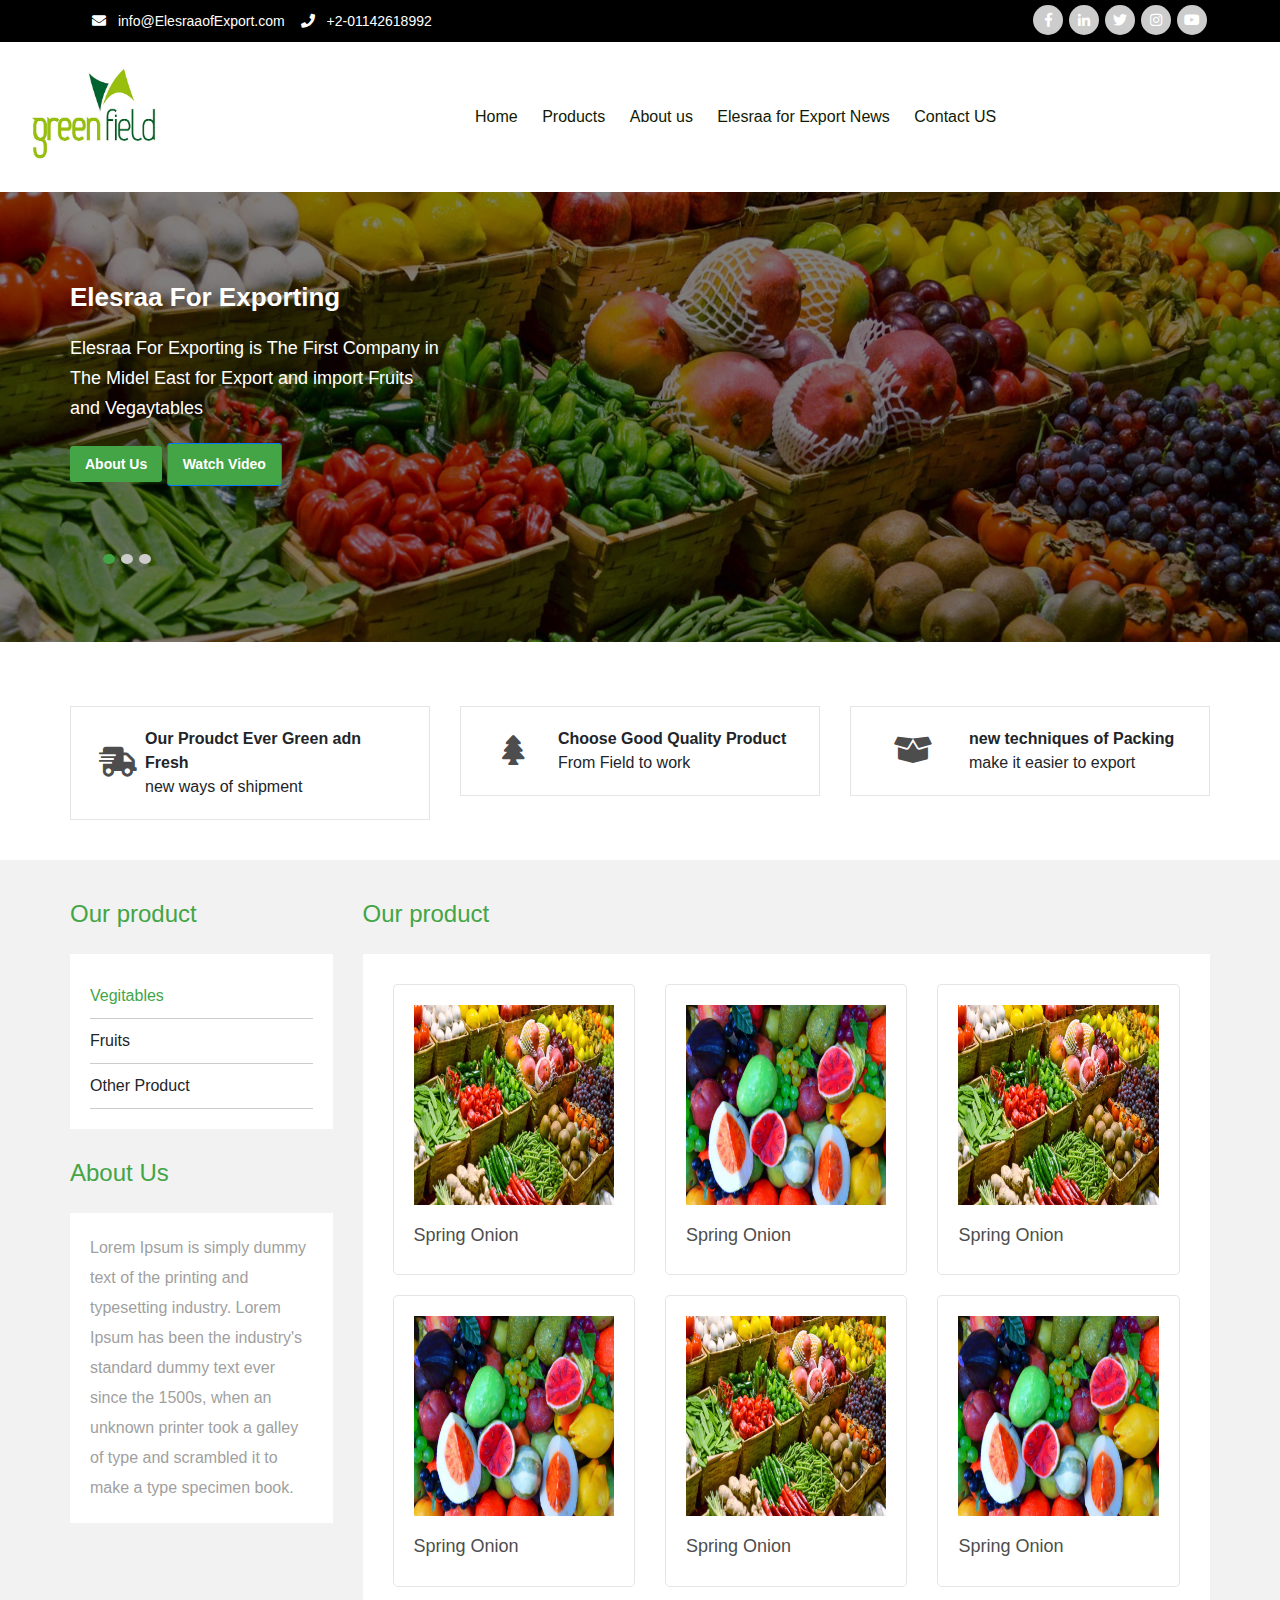
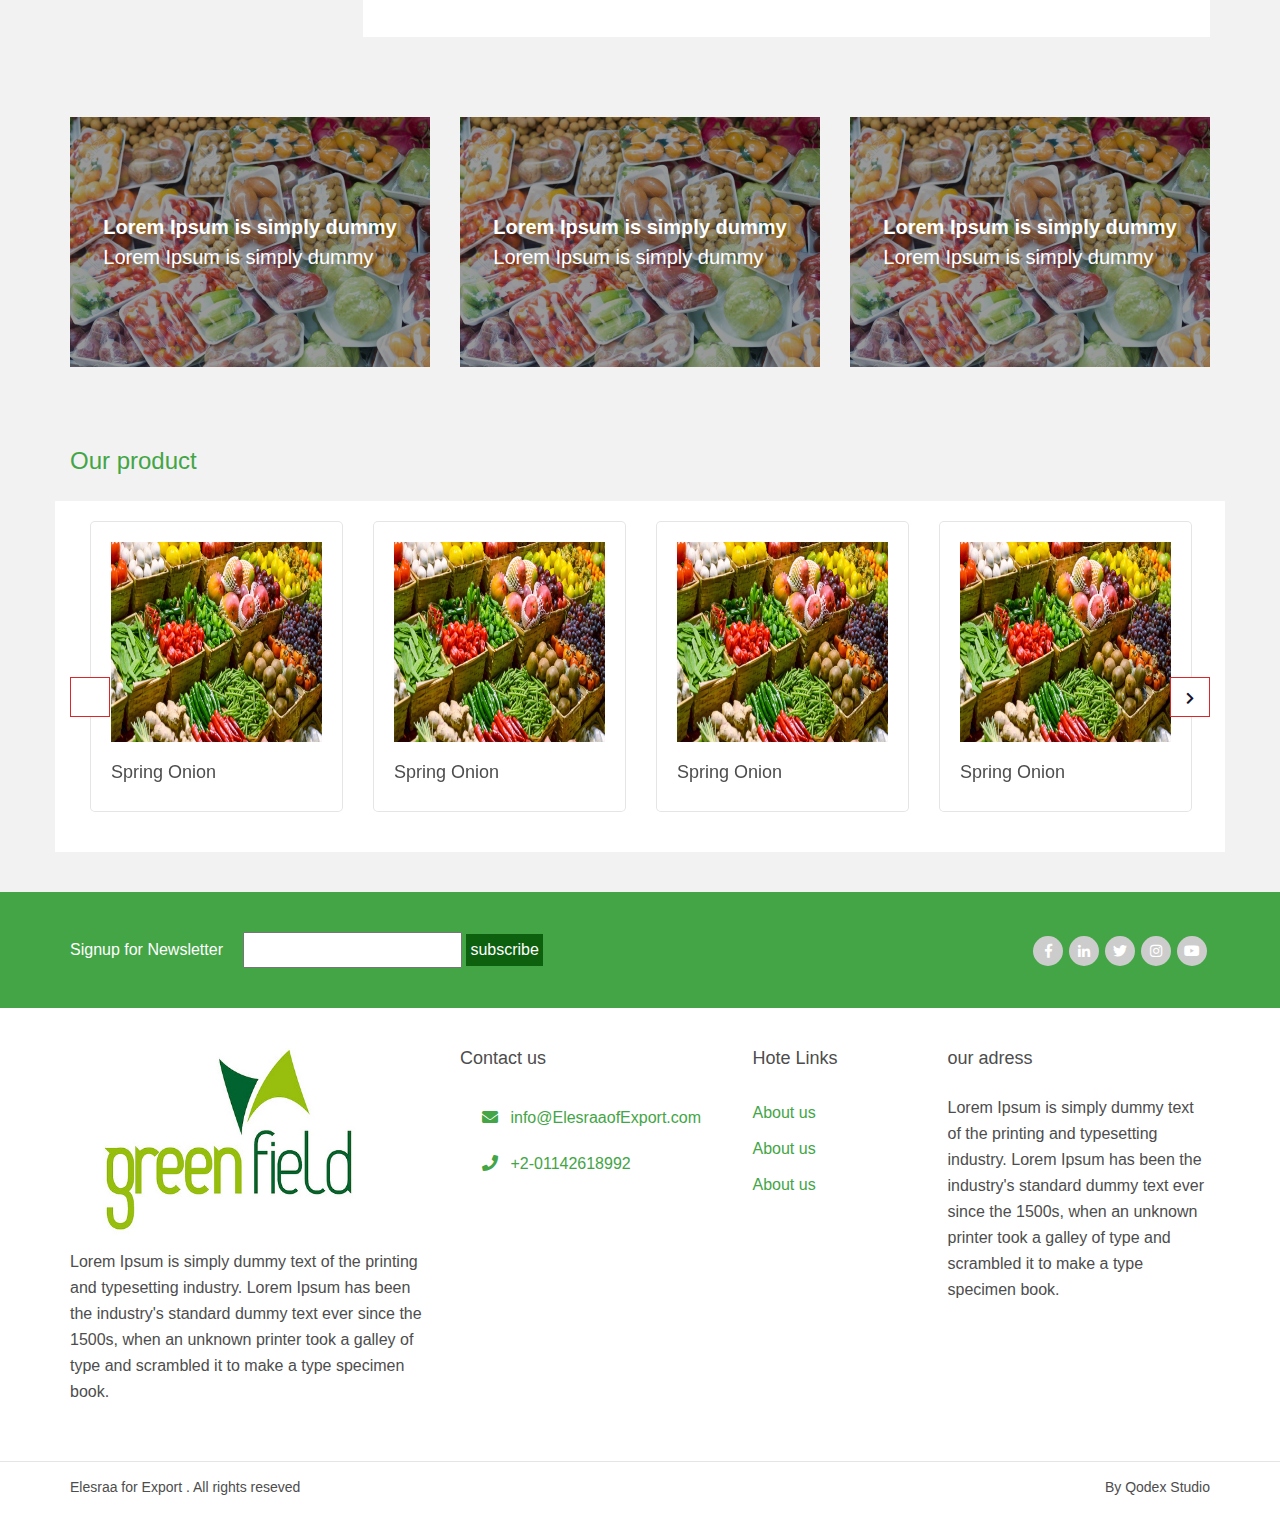
==== commit 1e37257a: "uploading video" ====
--- a/index.html
+++ b/index.html
@@ -73,8 +73,9 @@
                 <p>Elesraa For Exporting is The First Company in <br> The Midel East for Export and import Fruits<br> and Vegaytables</p>
                 <div class="slider_button">
                     <a href="#" title="Read More" class="button">  About Us</a>
-                    <a href="#" class="button"> watch video </a>
-                </div>
+                    <button type="button" class="btn btn-primary button" data-toggle="modal" data-target="#myModal">
+  Watch Video
+</button> </div>
             </div>
         </div>
 
@@ -84,8 +85,9 @@
                 <p>Elesraa For Exporting is The First Company in <br> The Midel East for Export and import Fruits<br> and Vegaytables</p>
                 <div class="slider_button">
                     <a href="#" title="Read More" class="button">  About Us</a>
-                    <a href="#" class="button"> watch video </a>
-                </div>
+                    <button type="button" class="btn btn-primary button" data-toggle="modal" data-target="#myModal">
+  Watch Video
+</button> </div>
             </div>
         </div>
 
@@ -94,13 +96,28 @@
                 <p>Elesraa For Exporting is The First Company in <br> The Midel East for Export and import Fruits<br> and Vegaytables</p>
                 <div class="slider_button">
                     <a href="#" title="Read More" class="button">  About Us</a>
-                    <a href="#" class="button"> watch video </a>
-                </div>
+                    <button type="button" class="btn btn-primary button" data-toggle="modal" data-target="#myModal">
+  Watch Video
+</button> </div>
             </div>
         </div>
 
     </div>
     <!--=03= End Slider-->
+
+    <!-- The Modal -->
+    <div class="modal" id="myModal">
+        <div class="modal-dialog">
+            <div class="modal-content">
+
+                <video width="100%" height="300" controls>
+                                    <source src="img/movie.mp4" type="video/mp4">
+                               </video>
+
+            </div>
+        </div>
+    </div>
+
 
     <!--=04= Start  Our_services -->
     <section class="our_services">
